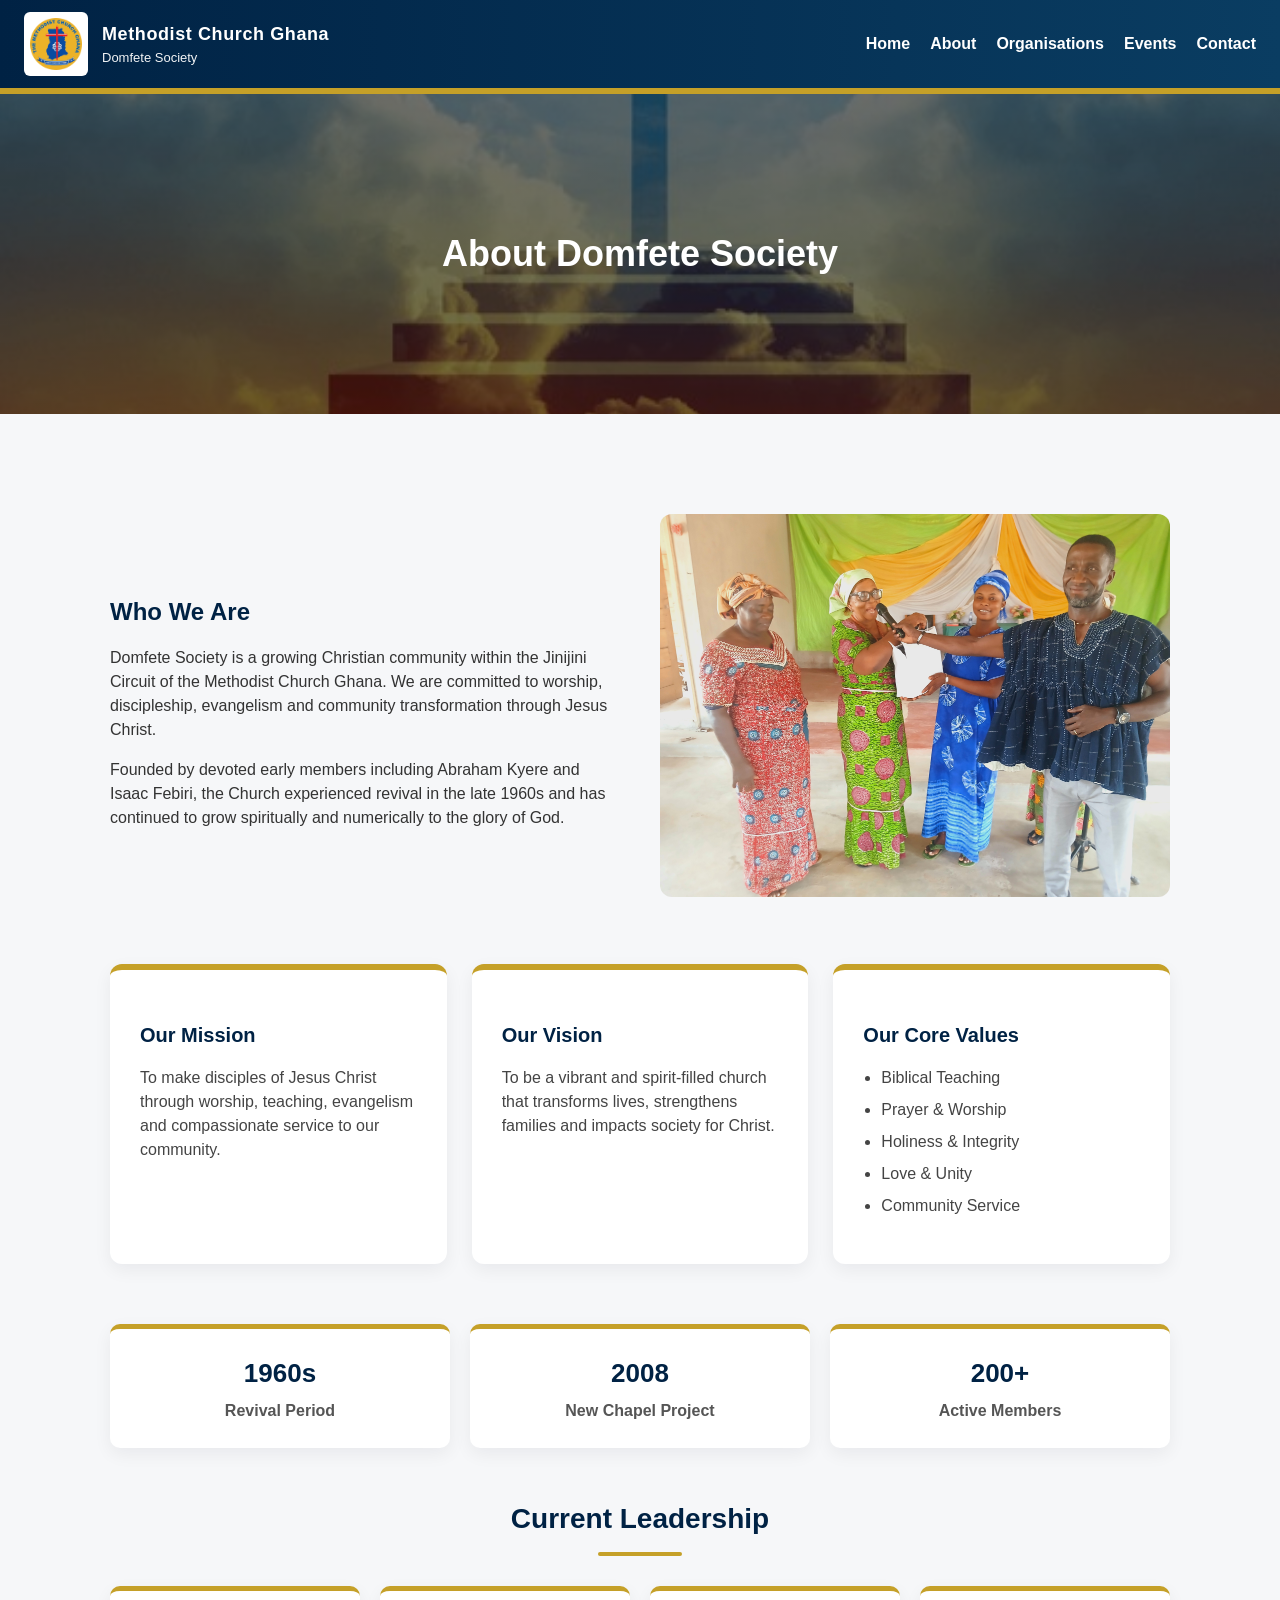
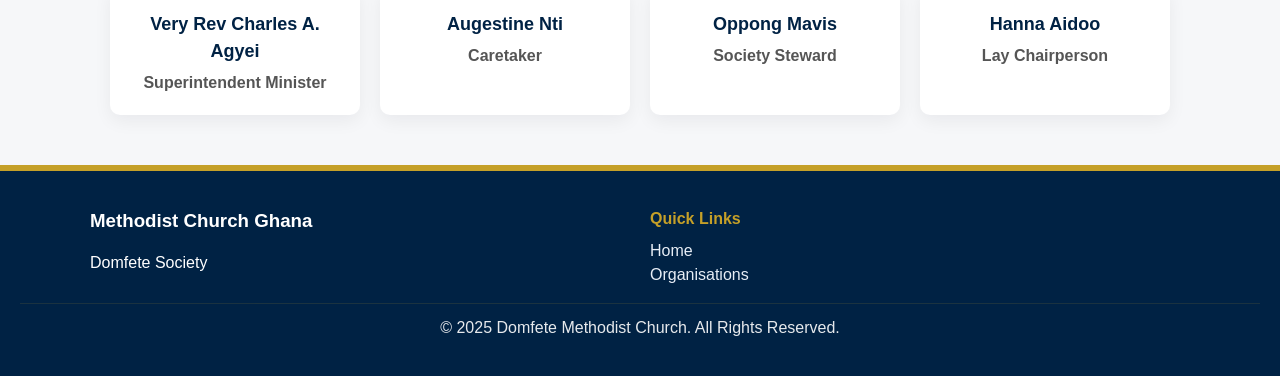
==== about.html @ f0b9dcc0 "Add files via upload" ====
<!DOCTYPE html>
<html lang="en">
<head>
  <meta charset="utf-8" />
  <meta name="viewport" content="width=device-width,initial-scale=1" />
  <title>About — Domfete Society</title>
  <link rel="stylesheet" href="style.css">

  <style>
    /* ===== ABOUT HERO ===== */
    .about-hero{
      height:320px;
      background:linear-gradient(rgba(0,0,0,0.55),rgba(0,0,0,0.55)),
      url("images/christian-cross-.jpg") center/cover no-repeat;
      display:flex;
      align-items:center;
      justify-content:center;
      text-align:center;
      color:#fff;
    }
    .about-hero h1{
      font-size:36px;
      margin:0;
    }

    /* ===== ABOUT GRID ===== */
    .about-grid{
      display:grid;
      grid-template-columns:repeat(auto-fit,minmax(320px,1fr));
      gap:40px;
      align-items:center;
      margin-top:50px;
    }

    .about-text h2{
      color:var(--navy);
      margin-bottom:12px;
    }

    .about-text p{
      color:#333;
      margin-bottom:14px;
    }

    /* ===== STATS SECTION ===== */
    .stats{
      display:grid;
      grid-template-columns:repeat(auto-fit,minmax(180px,1fr));
      gap:20px;
      margin:50px 0;
      text-align:center;
    }

    .stat-box{
      background:#fff;
      padding:25px;
      border-radius:10px;
      box-shadow:0 6px 18px rgba(2,12,40,0.06);
      border-top:5px solid var(--gold);
    }

    .stat-box h3{
      margin:0;
      color:var(--navy);
      font-size:26px;
    }

    .stat-box p{
      margin:6px 0 0;
      font-weight:600;
      color:#555;
    }

    /* ===== LEADERSHIP ===== */
    .leadership-grid{
      display:grid;
      grid-template-columns:repeat(auto-fit,minmax(220px,1fr));
      gap:20px;
      margin-top:30px;
    }

    .leader-card{
      background:#fff;
      padding:20px;
      border-radius:10px;
      text-align:center;
      box-shadow:0 6px 18px rgba(2,12,40,0.06);
      border-top:5px solid var(--gold);
      transition:transform .3s ease;
    }

    .leader-card:hover{
      transform:translateY(-6px);
    }

    .leader-card h4{
      margin:0;
      color:var(--navy);
    }

    .leader-card p{
      margin:6px 0 0;
      font-weight:600;
      color:#555;
    }
    /* ===== MISSION / VISION / VALUES ===== */

.mvv-section{
  margin:60px 0;
}

.mvv-grid{
  display:grid;
  grid-template-columns:repeat(auto-fit,minmax(280px,1fr));
  gap:25px;
}

.mvv-card{
  background:#fff;
  padding:30px;
  border-radius:12px;
  box-shadow:0 6px 18px rgba(2,12,40,0.06);
  border-top:6px solid var(--gold);
  transition:transform .3s ease, box-shadow .3s ease;
}

.mvv-card:hover{
  transform:translateY(-6px);
  box-shadow:0 10px 22px rgba(2,12,40,0.12);
}

.mvv-card h3{
  color:var(--navy);
  margin-bottom:12px;
  font-size:20px;
}

.mvv-card p{
  color:#444;
}

.mvv-card ul{
  padding-left:18px;
  color:#444;
}

.mvv-card ul li{
  margin-bottom:8px;
}
  </style>

</head>
<body>

<!-- HEADER -->
<header class="main-header">
  <div class="header-left">
    <img src="images/methodis logo.png" class="header-logo" alt="logo">
    <div class="header-text">
      <h1>Methodist Church Ghana</h1>
      <p>Domfete Society</p>
    </div>
  </div>

  <div style="display:flex;align-items:center;gap:14px">
    <nav class="navbar">
      <ul>
        <li><a href="index.html">Home</a></li>
        <li><a href="about.html" class="active">About</a></li>
        <li><a href="organisations.html">Organisations</a></li>
        <li><a href="events.html">Events</a></li>
        <li><a href="contact.html">Contact</a></li>
      </ul>
    </nav>
    <div class="hamburger" onclick="toggleMenu()">☰</div>
  </div>
</header>

<!-- HERO -->
<section class="about-hero">
  <h1>About Domfete Society</h1>
</section>

<main style="max-width:1100px;margin:0 auto;padding:50px 20px;">

  <!-- WHO WE ARE -->
  <div class="about-grid reveal">

    <div class="about-text">
      <h2>Who We Are</h2>
      <p>
        Domfete Society is a growing Christian community within the Jinijini Circuit
        of the Methodist Church Ghana. We are committed to worship, discipleship,
        evangelism and community transformation through Jesus Christ.
      </p>
      <p>
        Founded by devoted early members including Abraham Kyere and Isaac Febiri,
        the Church experienced revival in the late 1960s and has continued to grow
        spiritually and numerically to the glory of God.
      </p>
    </div>

    <div>
      <img src="images/c3.jpg" style="width:100%;border-radius:12px;">
    </div>

  </div>

  <!-- MISSION VISION CORE VALUES -->
<section class="mvv-section reveal">

  <div class="mvv-grid">

    <div class="mvv-card">
      <h3>Our Mission</h3>
      <p>
        To make disciples of Jesus Christ through worship, teaching,
        evangelism and compassionate service to our community.
      </p>
    </div>

    <div class="mvv-card">
      <h3>Our Vision</h3>
      <p>
        To be a vibrant and spirit-filled church that transforms lives,
        strengthens families and impacts society for Christ.
      </p>
    </div>

    <div class="mvv-card">
      <h3>Our Core Values</h3>
      <ul>
        <li>Biblical Teaching</li>
        <li>Prayer & Worship</li>
        <li>Holiness & Integrity</li>
        <li>Love & Unity</li>
        <li>Community Service</li>
      </ul>
    </div>

  </div>

</section>

  <!-- STATS -->
  <div class="stats reveal">
    <div class="stat-box">
      <h3>1960s</h3>
      <p>Revival Period</p>
    </div>

    <div class="stat-box">
      <h3>2008</h3>
      <p>New Chapel Project</p>
    </div>

    <div class="stat-box">
      <h3>200+</h3>
      <p>Active Members</p>
    </div>
  </div>

  <!-- LEADERSHIP -->
  <div class="reveal">
    <h2 class="section-title">Current Leadership</h2>

    <div class="leadership-grid">
      <div class="leader-card">
         <h4>Very Rev Charles A. Agyei</h4>
        <p>Superintendent Minister</p>
      </div>

      <div class="leader-card">
        <h4>Augestine Nti</h4>
        <p>Caretaker</p>
      </div>

      <div class="leader-card">
        <h4>Oppong Mavis</h4>
        <p>Society Steward</p>
      </div>

      <div class="leader-card">
        <h4>Hanna Aidoo</h4>
        <p>Lay Chairperson</p>
      </div>

       

    </div>
  </div>

</main>

<footer class="main-footer">
  <div class="footer-content">
    <div class="footer-section">
      <h3>Methodist Church Ghana</h3>
      <p>Domfete Society</p>
    </div>

    <div class="footer-section">
      <h4>Quick Links</h4>
      <ul>
        <li><a href="index.html">Home</a></li>
        <li><a href="organisations.html">Organisations</a></li>
      </ul>
    </div>
  </div>

  <div class="footer-bottom">
    © 2025 Domfete Methodist Church. All Rights Reserved.
  </div>
</footer>

<script>
  function toggleMenu(){
    document.querySelector(".navbar ul").classList.toggle("active");
  }

  function reveal(){
    let reveals=document.querySelectorAll(".reveal");
    for(let r of reveals){
      if(r.getBoundingClientRect().top < window.innerHeight-80){
        r.classList.add("active");
      }
    }
  }

  window.addEventListener("scroll",reveal);
  window.addEventListener("load",reveal);
</script>

</body>
</html>
---- style.css ----
/* ===== GLOBAL ===== */
:root{
  --navy:#002244;
  --navy2:#0A3D62;
  --gold:#C5A028;
  --white:#ffffff;
  --muted:#f6f7f9;
}
*{box-sizing:border-box}
body{
  margin:0;
  font-family: "Arial", sans-serif;
  color:#222;
  background:var(--muted);
  line-height:1.5;
}

/* ===== HEADER & NAV ===== */
.main-header{
  background: linear-gradient(to right,var(--navy),var(--navy2));
  color:var(--white);
  padding:12px 24px;
  display:flex;
  align-items:center;
  justify-content:space-between;
  gap:20px;
  border-bottom:6px solid var(--gold);
  position:sticky;
  top:0;
  z-index:2000;
}
.header-left{display:flex;align-items:center;gap:14px}
.header-logo{width:64px;height:64px;object-fit:contain;border-radius:6px;background:#fff;padding:6px}
.header-text h1{margin:0;font-size:18px;letter-spacing:0.6px}
.header-text p{margin:0;font-size:13px;opacity:0.95}
.navbar ul{list-style:none;margin:0;padding:0;display:flex;gap:20px;align-items:center}
.navbar a{color:var(--white);text-decoration:none;font-weight:600;transition:color .2s}
.navbar a:hover{color:var(--gold)}
.hamburger{display:none;font-size:26px;color:var(--white);cursor:pointer}

/* ===== SLIDESHOW ===== */
.slideshow-container{position:relative;width:100%;height:420px;overflow:hidden;margin-bottom:22px}
.slide{display:none;position:absolute;width:100%;height:100%}
.slide img{width:100%;height:100%;object-fit:cover;display:block}
.slide-text{position:absolute;left:50%;bottom:42px;transform:translateX(-50%);background:rgba(0,0,0,0.45);color:#fff;padding:12px 18px;border-radius:6px;font-weight:700}

/* ===== SCROLLING BAR (marquee style) ===== */
.scroll-text{width:100%;background:var(--navy);color:var(--gold);padding:8px 10px;overflow:hidden;font-weight:700}
.scroll-text span{display:inline-block;animation:scroll 40s linear infinite}
@keyframes scroll{from{transform:translateX(100%)}to{transform:translateX(-100%)}}

/* ===== HERO / INTRO ===== */
.hero{padding:40px 20px;text-align:center;background:linear-gradient(180deg,rgba(0,0,0,0.15),transparent)}
.hero h1{color:#fff;font-size:36px;margin:8px 0}
.hero p{max-width:900px;margin:10px auto 0;color:#fff}

/* ===== GALLERY (home) ===== */
.gallery-grid{display:grid;grid-template-columns:repeat(auto-fill,minmax(220px,1fr));gap:18px;padding:20px 24px}
.card{background:#fff;border-radius:10px;overflow:hidden;box-shadow:0 6px 18px rgba(5,20,40,0.06);display:flex;flex-direction:column}
.card img{width:100%;height:180px;object-fit:cover;object-position:center;display:block;transition:transform .35s}
.card img:hover{transform:scale(1.03)}
.card-body{padding:14px}

/* ===== ORGANISATIONS (modern cards) ===== */
.org-container{width:92%;max-width:1200px;margin:30px auto;display:flex;flex-direction:column;gap:28px;padding-bottom:10px}
.org-card{display:flex;align-items:center;gap:24px;padding:18px;background:#fff;border-radius:12px;box-shadow:0 6px 18px rgba(2,12,40,0.06);border-left:8px solid var(--gold);transition:transform .25s}
.org-card:hover{transform:translateY(-6px)}
.org-image img{width:260px;height:170px;object-fit:cover;border-radius:8px}
.org-content{flex:1}
.org-content h2{color:var(--navy);margin:0 0 8px;font-size:22px}
.org-content p{margin:0;color:#333}
.org-logo img{width:84px;height:84px;object-fit:contain}

/* ===== SECTION TITLE ===== */
.section-title{text-align:center;font-size:28px;color:var(--navy);margin:24px 0 8px}
.section-title::after{content:"";display:block;width:84px;height:4px;background:var(--gold);margin:12px auto 0;border-radius:3px}

/* ===== FOOTER ===== */
.main-footer{background:var(--navy);color:var(--white);padding:36px 20px;border-top:6px solid var(--gold)}
.footer-content{display:grid;grid-template-columns:repeat(auto-fit,minmax(200px,1fr));gap:20px;max-width:1100px;margin:0 auto 12px}
.footer-section h3{margin:0 0 6px;color:var(--white)}
.footer-section h4{margin:0 0 8px;color:var(--gold)}
.footer-section ul{list-style:none;padding:0;margin:0}
.footer-section a{color:#e7eef6;text-decoration:none}
.footer-bottom{text-align:center;padding-top:12px;border-top:1px solid rgba(197,160,40,0.15);opacity:0.9}

/* ===== ANIMATION REVEAL ===== */
.reveal{opacity:0;transform:translateY(25px);transition:all .7s ease}
.reveal.active{opacity:1;transform:translateY(0)}

/* ===== RESPONSIVE ===== */
@media(max-width:900px){
  .org-card{flex-direction:column;text-align:center}
  .org-image img{width:100%;height:auto}
  .org-logo img{margin-top:8px}
}
@media(max-width:768px){
  .navbar ul{display:none;flex-direction:column;background:transparent;width:100%;padding-top:12px}
  .navbar ul.active{display:flex}
  .hamburger{display:block}
  .main-header{flex-direction:column;gap:10px;padding:12px}
  .slideshow-container{height:320px}
  .slide img{height:320px}
  .card img{height:160px}
}
/* ===== LEADERSHIP SECTION ===== */

.leadership-title{
  text-align:center;
  font-size:24px;
  color:var(--navy);
  margin-bottom:20px;
}

.leadership-grid{
  display:grid;
  grid-template-columns:repeat(auto-fit,minmax(220px,1fr));
  gap:20px;
  margin-top:20px;
}

.leader-card{
  background:#fff;
  padding:20px;
  border-radius:10px;
  text-align:center;
  box-shadow:0 6px 18px rgba(2,12,40,0.06);
  border-top:6px solid var(--gold);
  transition:transform .3s ease, box-shadow .3s ease;
}

.leader-card:hover{
  transform:translateY(-6px);
  box-shadow:0 10px 22px rgba(2,12,40,0.12);
}

.leader-card h4{
  margin:0;
  color:var(--navy);
  font-size:18px;
}

.leader-card p{
  margin:6px 0 0;
  color:#555;
  font-weight:600;
}

.btn-primary{
  display:inline-block;
  background:var(--gold);
  color:var(--navy);
  padding:12px 26px;
  border-radius:6px;
  font-weight:700;
  text-decoration:none;
  margin-top:16px;
  transition:all .3s ease;
}
.btn-primary:hover{
  background:var(--navy);
  color:#fff;
  transform:translateY(-3px);
}

.btn-light{
  display:inline-block;
  background:#fff;
  color:var(--navy);
  padding:12px 26px;
  border-radius:6px;
  font-weight:700;
  text-decoration:none;
  margin-top:16px;
  transition:all .3s ease;
}
.btn-light:hover{
  background:var(--gold);
  color:#000;
}

.hero{
  background:linear-gradient(135deg, var(--navy), var(--navy2));
  padding:120px 20px;
  text-align:center;
  color:#fff;
}



.hero-overlay{
  position:absolute;
  top:0;left:0;right:0;bottom:0;
  background:none;
}

.hero-content{
  position:relative;
  z-index:2;
  max-width:800px;
  margin:auto;
}

.hero h1{
  font-size:42px;
  margin-bottom:14px;
}

.welcome-section{
  padding:70px 20px;
  background:#fff;
}

.welcome-container{
  max-width:1100px;
  margin:auto;
  display:flex;
  align-items:center;
  gap:40px;
}

.welcome-image img{
  width:320px;
  border-radius:10px;
  box-shadow:0 8px 20px rgba(0,0,0,0.1);
}

.welcome-content h2{
  color:var(--navy);
  margin-bottom:14px;
}

.service-times{
  padding:70px 20px;
  background:var(--muted);
  text-align:center;
}

.service-grid{
  display:grid;
  grid-template-columns:repeat(auto-fit,minmax(250px,1fr));
  gap:20px;
  max-width:1000px;
  margin:30px auto 0;
}

.service-card{
  background:#fff;
  padding:30px;
  border-radius:10px;
  box-shadow:0 6px 18px rgba(2,12,40,0.06);
  border-top:5px solid var(--gold);
}

.cta-section{
  background:linear-gradient(to right,var(--navy),var(--navy2));
  color:#fff;
  padding:70px 20px;
  text-align:center;
}

.cta-section h2{
  font-size:32px;
}

@media(max-width:900px){
  .welcome-container{
    flex-direction:column;
    text-align:center;
  }

  .welcome-image img{
    width:100%;
    max-width:300px;
  }

  .hero h1{
    font-size:28px;
  }
}

/* ===== SIGNPOST SECTION ===== */

.signpost-section{
  margin-top:40px;
  text-align:center;
}

.signpost-section h3{
  color:var(--navy);
  margin-bottom:14px;
}

.signpost-section img{
  width:100%;
  max-width:700px;
  border-radius:12px;
  box-shadow:0 10px 25px rgba(0,0,0,0.1);
  transition:transform .3s ease;
}

.signpost-section img:hover{
  transform:scale(1.02);
}

/* ===== CONTACT PAGE PREMIUM ===== */

.contact-container{
  max-width:1100px;
  margin:40px auto;
  padding:0 20px;
}

.contact-grid{
  display:grid;
  grid-template-columns:repeat(auto-fit,minmax(320px,1fr));
  gap:40px;
  margin-top:30px;
}

.contact-info-box,
.contact-form-box{
  background:#fff;
  padding:30px;
  border-radius:12px;
  box-shadow:0 10px 25px rgba(0,0,0,0.06);
}

.contact-info-box h3,
.contact-form-box h3{
  color:var(--navy);
  margin-bottom:15px;
}

/* Social Buttons */
.social-buttons{
  display:flex;
  gap:12px;
  margin:15px 0;
  flex-wrap:wrap;
}

.social-buttons a{
  background:var(--navy);
  color:#fff;
  padding:10px 16px;
  border-radius:6px;
  text-decoration:none;
  font-weight:600;
  transition:.3s ease;
}

.social-buttons a:hover{
  background:var(--gold);
  color:#000;
}

/* Signpost Image */
.signpost-image img{
  width:100%;
  margin-top:20px;
  border-radius:10px;
  box-shadow:0 8px 20px rgba(0,0,0,0.1);
}

/* Contact Form */
.contact-form-box form{
  display:flex;
  flex-direction:column;
  gap:15px;
}

.contact-form-box input,
.contact-form-box textarea{
  padding:12px;
  border:1px solid #ddd;
  border-radius:6px;
  font-family:inherit;
}

.contact-form-box button{
  background:var(--gold);
  color:var(--navy);
  padding:12px;
  border:none;
  border-radius:6px;
  font-weight:700;
  cursor:pointer;
  transition:.3s ease;
}

.contact-form-box button:hover{
  background:var(--navy);
  color:#fff;
}

/* Map Section */
.map-section{
  margin-top:60px;
  text-align:center;
}

.map-section h3{
  color:var(--navy);
  margin-bottom:15px;
}
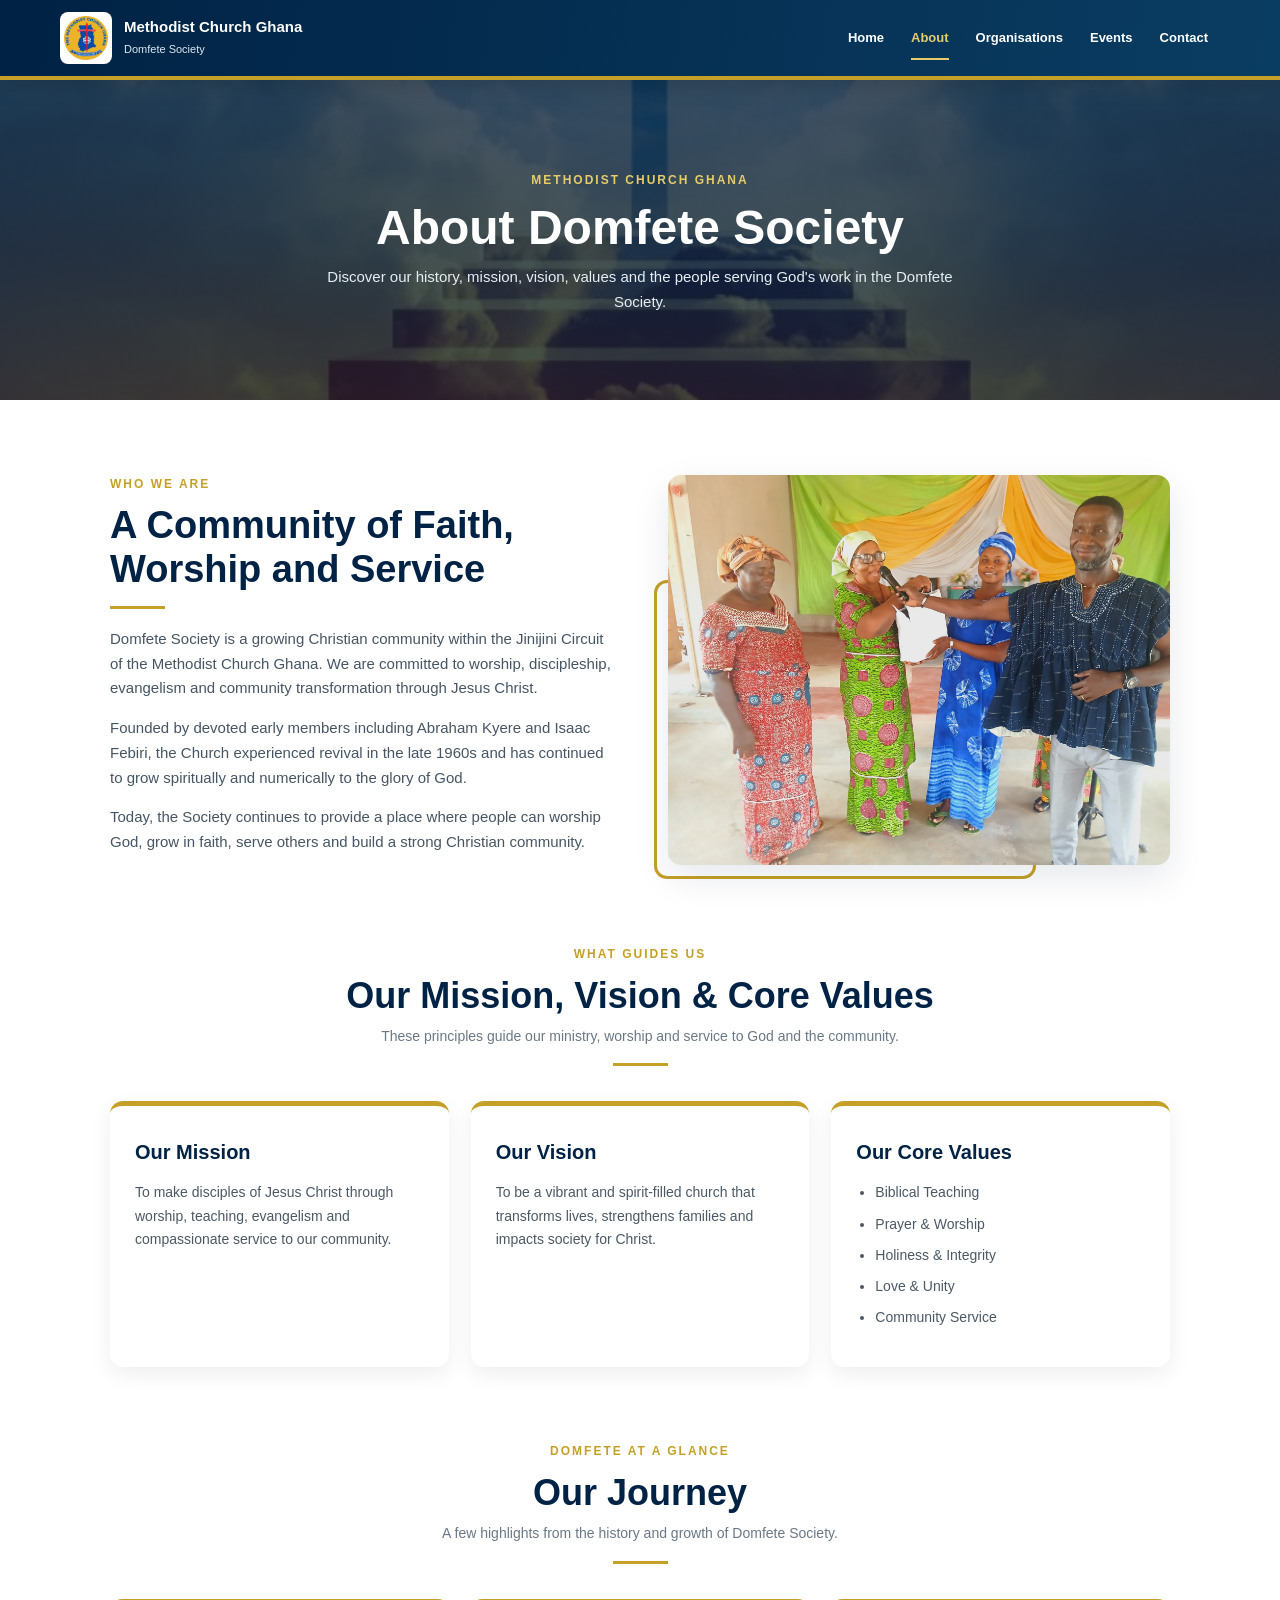
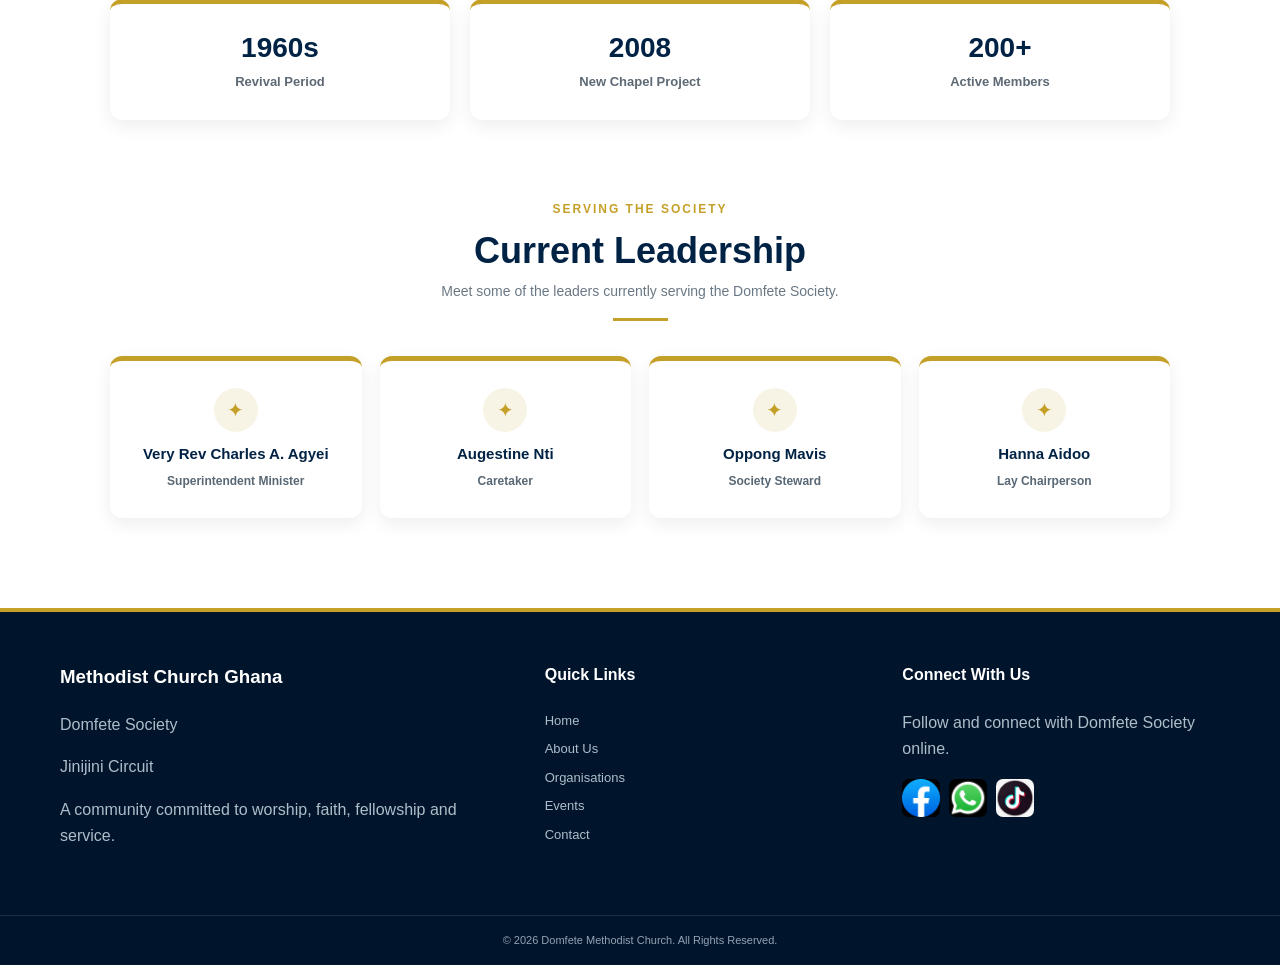
==== commit 466b5024: "update church pages" ====
--- a/about.html
+++ b/about.html
@@ -1,335 +1,664 @@
 <!DOCTYPE html>
 <html lang="en">
+
 <head>
-  <meta charset="utf-8" />
-  <meta name="viewport" content="width=device-width,initial-scale=1" />
+  <meta charset="utf-8">
+  <meta name="viewport" content="width=device-width, initial-scale=1">
+
   <title>About — Domfete Society</title>
+
   <link rel="stylesheet" href="style.css">
-
-  <style>
-    /* ===== ABOUT HERO ===== */
-    .about-hero{
-      height:320px;
-      background:linear-gradient(rgba(0,0,0,0.55),rgba(0,0,0,0.55)),
-      url("images/christian-cross-.jpg") center/cover no-repeat;
-      display:flex;
-      align-items:center;
-      justify-content:center;
-      text-align:center;
-      color:#fff;
+</head>
+
+<body>
+
+
+  <!-- =====================================================
+       HEADER
+  ====================================================== -->
+
+  <header class="main-header">
+
+    <div class="container header-inner">
+
+      <!-- LOGO + CHURCH NAME -->
+
+      <div class="header-left">
+
+        <img
+          src="images/methodis logo.png"
+          class="header-logo"
+          alt="Methodist Church Ghana Logo"
+        >
+
+        <div class="header-text">
+
+          <h1>Methodist Church Ghana</h1>
+
+          <p>Domfete Society</p>
+
+        </div>
+
+      </div>
+
+
+      <!-- NAVIGATION -->
+
+      <div style="display:flex;align-items:center;gap:14px;">
+
+        <nav class="navbar">
+
+          <ul>
+
+            <li>
+              <a href="index.html">
+                Home
+              </a>
+            </li>
+
+            <li>
+              <a href="about.html" class="active">
+                About
+              </a>
+            </li>
+
+            <li>
+              <a href="organisations.html">
+                Organisations
+              </a>
+            </li>
+
+            <li>
+              <a href="events.html">
+                Events
+              </a>
+            </li>
+
+            <li>
+              <a href="contact.html">
+                Contact
+              </a>
+            </li>
+
+          </ul>
+
+        </nav>
+
+
+        <!-- MOBILE MENU BUTTON -->
+
+        <div
+          class="hamburger"
+          onclick="toggleMenu()"
+          aria-label="Open menu"
+        >
+          ☰
+        </div>
+
+      </div>
+
+    </div>
+
+  </header>
+
+
+
+  <!-- =====================================================
+       ABOUT HERO
+  ====================================================== -->
+
+  <section class="about-hero">
+
+    <div class="about-hero-content">
+
+      <span class="about-eyebrow">
+        METHODIST CHURCH GHANA
+      </span>
+
+      <h1>
+        About Domfete Society
+      </h1>
+
+      <p>
+        Discover our history, mission, vision, values and the people
+        serving God's work in the Domfete Society.
+      </p>
+
+    </div>
+
+  </section>
+
+
+
+  <!-- =====================================================
+       MAIN CONTENT
+  ====================================================== -->
+
+  <main class="about-main">
+
+
+    <!-- =================================================
+         WHO WE ARE
+    ================================================== -->
+
+    <section class="about-grid reveal">
+
+
+      <div class="about-text">
+
+        <span class="about-small-title">
+          WHO WE ARE
+        </span>
+
+        <h2>
+          A Community of Faith, Worship and Service
+        </h2>
+
+        <p>
+          Domfete Society is a growing Christian community within
+          the Jinijini Circuit of the Methodist Church Ghana.
+          We are committed to worship, discipleship, evangelism
+          and community transformation through Jesus Christ.
+        </p>
+
+        <p>
+          Founded by devoted early members including Abraham Kyere
+          and Isaac Febiri, the Church experienced revival in the
+          late 1960s and has continued to grow spiritually and
+          numerically to the glory of God.
+        </p>
+
+        <p>
+          Today, the Society continues to provide a place where
+          people can worship God, grow in faith, serve others and
+          build a strong Christian community.
+        </p>
+
+      </div>
+
+
+      <div class="about-image">
+
+        <img
+          src="images/c3.jpg"
+          alt="Domfete Methodist Church"
+        >
+
+      </div>
+
+    </section>
+
+
+
+    <!-- =================================================
+         MISSION / VISION / VALUES
+    ================================================== -->
+
+    <section class="mvv-section reveal">
+
+      <div class="about-section-heading">
+
+        <span>
+          WHAT GUIDES US
+        </span>
+
+        <h2>
+          Our Mission, Vision & Core Values
+        </h2>
+
+        <p>
+          These principles guide our ministry, worship and service
+          to God and the community.
+        </p>
+
+      </div>
+
+
+      <div class="mvv-grid">
+
+
+        <!-- MISSION -->
+
+        <div class="mvv-card">
+
+          <h3>
+            Our Mission
+          </h3>
+
+          <p>
+            To make disciples of Jesus Christ through worship,
+            teaching, evangelism and compassionate service to
+            our community.
+          </p>
+
+        </div>
+
+
+        <!-- VISION -->
+
+        <div class="mvv-card">
+
+          <h3>
+            Our Vision
+          </h3>
+
+          <p>
+            To be a vibrant and spirit-filled church that
+            transforms lives, strengthens families and impacts
+            society for Christ.
+          </p>
+
+        </div>
+
+
+        <!-- VALUES -->
+
+        <div class="mvv-card">
+
+          <h3>
+            Our Core Values
+          </h3>
+
+          <ul>
+
+            <li>
+              Biblical Teaching
+            </li>
+
+            <li>
+              Prayer & Worship
+            </li>
+
+            <li>
+              Holiness & Integrity
+            </li>
+
+            <li>
+              Love & Unity
+            </li>
+
+            <li>
+              Community Service
+            </li>
+
+          </ul>
+
+        </div>
+
+      </div>
+
+    </section>
+
+
+
+    <!-- =================================================
+         DOMFETE AT A GLANCE
+    ================================================== -->
+
+    <section class="stats-section reveal">
+
+      <div class="about-section-heading">
+
+        <span>
+          DOMFETE AT A GLANCE
+        </span>
+
+        <h2>
+          Our Journey
+        </h2>
+
+        <p>
+          A few highlights from the history and growth of
+          Domfete Society.
+        </p>
+
+      </div>
+
+
+      <div class="stats">
+
+
+        <div class="stat-box">
+
+          <h3>
+            1960s
+          </h3>
+
+          <p>
+            Revival Period
+          </p>
+
+        </div>
+
+
+        <div class="stat-box">
+
+          <h3>
+            2008
+          </h3>
+
+          <p>
+            New Chapel Project
+          </p>
+
+        </div>
+
+
+        <div class="stat-box">
+
+          <h3>
+            200+
+          </h3>
+
+          <p>
+            Active Members
+          </p>
+
+        </div>
+
+      </div>
+
+    </section>
+
+
+
+    <!-- =================================================
+         CURRENT LEADERSHIP
+    ================================================== -->
+
+    <section class="leadership-section reveal">
+
+      <div class="about-section-heading">
+
+        <span>
+          SERVING THE SOCIETY
+        </span>
+
+        <h2>
+          Current Leadership
+        </h2>
+
+        <p>
+          Meet some of the leaders currently serving the
+          Domfete Society.
+        </p>
+
+      </div>
+
+
+      <div class="leadership-grid">
+
+
+        <!-- LEADER 1 -->
+
+        <div class="leader-card">
+
+          <div class="leader-icon">
+            ✦
+          </div>
+
+          <h4>
+            Very Rev Charles A. Agyei
+          </h4>
+
+          <p>
+            Superintendent Minister
+          </p>
+
+        </div>
+
+
+        <!-- LEADER 2 -->
+
+        <div class="leader-card">
+
+          <div class="leader-icon">
+            ✦
+          </div>
+
+          <h4>
+            Augestine Nti
+          </h4>
+
+          <p>
+            Caretaker
+          </p>
+
+        </div>
+
+
+        <!-- LEADER 3 -->
+
+        <div class="leader-card">
+
+          <div class="leader-icon">
+            ✦
+          </div>
+
+          <h4>
+            Oppong Mavis
+          </h4>
+
+          <p>
+            Society Steward
+          </p>
+
+        </div>
+
+
+        <!-- LEADER 4 -->
+
+        <div class="leader-card">
+
+          <div class="leader-icon">
+            ✦
+          </div>
+
+          <h4>
+            Hanna Aidoo
+          </h4>
+
+          <p>
+            Lay Chairperson
+          </p>
+
+        </div>
+
+      </div>
+
+    </section>
+
+  </main>
+
+
+
+  <!-- =====================================================
+       FOOTER
+  ====================================================== -->
+
+  <footer class="main-footer">
+
+    <div class="container footer-grid">
+
+
+      <!-- CHURCH -->
+
+      <div class="footer-section">
+
+        <h3>
+          Methodist Church Ghana
+        </h3>
+
+        <p>
+          Domfete Society
+        </p>
+
+        <p>
+          Jinijini Circuit
+        </p>
+
+        <p>
+          A community committed to worship, faith,
+          fellowship and service.
+        </p>
+
+      </div>
+
+
+      <!-- QUICK LINKS -->
+
+      <div class="footer-section">
+
+        <h4>
+          Quick Links
+        </h4>
+
+        <div class="footer-links">
+
+          <a href="index.html">
+            Home
+          </a>
+
+          <a href="about.html">
+            About Us
+          </a>
+
+          <a href="organisations.html">
+            Organisations
+          </a>
+
+          <a href="events.html">
+            Events
+          </a>
+
+          <a href="contact.html">
+            Contact
+          </a>
+
+        </div>
+
+      </div>
+
+
+      <!-- SOCIAL MEDIA -->
+
+      <div class="footer-section">
+
+        <h4>
+          Connect With Us
+        </h4>
+
+        <p>
+          Follow and connect with Domfete Society online.
+        </p>
+
+
+        <div class="social-icons">
+
+          <!-- Replace # with your actual links -->
+
+          <a
+            href="#"
+            aria-label="Facebook"
+            target="_blank"
+          >
+            <img
+              src="images/facebook.jpg"
+              alt="Facebook"
+            >
+          </a>
+
+
+          <a
+            href="https://wa.me/233257164442"
+            aria-label="WhatsApp"
+            target="_blank"
+          >
+            <img
+              src="images/WhatsApp Image .jpg"
+              alt="WhatsApp"
+            >
+          </a>
+
+
+          <a
+            href="https://tiktok.com/@ebenezer.methodis0"
+            aria-label="TikTok"
+            target="_blank"
+          >
+            <img
+              src="images/tictok.jpg"
+              alt="TikTok"
+            >
+          </a>
+
+        </div>
+
+      </div>
+
+    </div>
+
+
+    <!-- FOOTER BOTTOM -->
+
+    <div class="footer-bottom">
+
+      © 2026 Domfete Methodist Church.
+      All Rights Reserved.
+
+    </div>
+
+  </footer>
+
+
+
+  <!-- =====================================================
+       JAVASCRIPT
+  ====================================================== -->
+
+  <script>
+
+    /* MOBILE MENU */
+
+    function toggleMenu() {
+
+      document
+        .querySelector(".navbar ul")
+        .classList.toggle("active");
+
     }
-    .about-hero h1{
-      font-size:36px;
-      margin:0;
+
+
+    /* SCROLL REVEAL */
+
+    function reveal() {
+
+      const reveals =
+        document.querySelectorAll(".reveal, .about-reveal");
+
+      for (const element of reveals) {
+
+        if (
+          element.getBoundingClientRect().top
+          <
+          window.innerHeight - 80
+        ) {
+
+          element.classList.add("active");
+
+        }
+
+      }
+
     }
 
-    /* ===== ABOUT GRID ===== */
-    .about-grid{
-      display:grid;
-      grid-template-columns:repeat(auto-fit,minmax(320px,1fr));
-      gap:40px;
-      align-items:center;
-      margin-top:50px;
-    }
-
-    .about-text h2{
-      color:var(--navy);
-      margin-bottom:12px;
-    }
-
-    .about-text p{
-      color:#333;
-      margin-bottom:14px;
-    }
-
-    /* ===== STATS SECTION ===== */
-    .stats{
-      display:grid;
-      grid-template-columns:repeat(auto-fit,minmax(180px,1fr));
-      gap:20px;
-      margin:50px 0;
-      text-align:center;
-    }
-
-    .stat-box{
-      background:#fff;
-      padding:25px;
-      border-radius:10px;
-      box-shadow:0 6px 18px rgba(2,12,40,0.06);
-      border-top:5px solid var(--gold);
-    }
-
-    .stat-box h3{
-      margin:0;
-      color:var(--navy);
-      font-size:26px;
-    }
-
-    .stat-box p{
-      margin:6px 0 0;
-      font-weight:600;
-      color:#555;
-    }
-
-    /* ===== LEADERSHIP ===== */
-    .leadership-grid{
-      display:grid;
-      grid-template-columns:repeat(auto-fit,minmax(220px,1fr));
-      gap:20px;
-      margin-top:30px;
-    }
-
-    .leader-card{
-      background:#fff;
-      padding:20px;
-      border-radius:10px;
-      text-align:center;
-      box-shadow:0 6px 18px rgba(2,12,40,0.06);
-      border-top:5px solid var(--gold);
-      transition:transform .3s ease;
-    }
-
-    .leader-card:hover{
-      transform:translateY(-6px);
-    }
-
-    .leader-card h4{
-      margin:0;
-      color:var(--navy);
-    }
-
-    .leader-card p{
-      margin:6px 0 0;
-      font-weight:600;
-      color:#555;
-    }
-    /* ===== MISSION / VISION / VALUES ===== */
-
-.mvv-section{
-  margin:60px 0;
-}
-
-.mvv-grid{
-  display:grid;
-  grid-template-columns:repeat(auto-fit,minmax(280px,1fr));
-  gap:25px;
-}
-
-.mvv-card{
-  background:#fff;
-  padding:30px;
-  border-radius:12px;
-  box-shadow:0 6px 18px rgba(2,12,40,0.06);
-  border-top:6px solid var(--gold);
-  transition:transform .3s ease, box-shadow .3s ease;
-}
-
-.mvv-card:hover{
-  transform:translateY(-6px);
-  box-shadow:0 10px 22px rgba(2,12,40,0.12);
-}
-
-.mvv-card h3{
-  color:var(--navy);
-  margin-bottom:12px;
-  font-size:20px;
-}
-
-.mvv-card p{
-  color:#444;
-}
-
-.mvv-card ul{
-  padding-left:18px;
-  color:#444;
-}
-
-.mvv-card ul li{
-  margin-bottom:8px;
-}
-  </style>
-
-</head>
-<body>
-
-<!-- HEADER -->
-<header class="main-header">
-  <div class="header-left">
-    <img src="images/methodis logo.png" class="header-logo" alt="logo">
-    <div class="header-text">
-      <h1>Methodist Church Ghana</h1>
-      <p>Domfete Society</p>
-    </div>
-  </div>
-
-  <div style="display:flex;align-items:center;gap:14px">
-    <nav class="navbar">
-      <ul>
-        <li><a href="index.html">Home</a></li>
-        <li><a href="about.html" class="active">About</a></li>
-        <li><a href="organisations.html">Organisations</a></li>
-        <li><a href="events.html">Events</a></li>
-        <li><a href="contact.html">Contact</a></li>
-      </ul>
-    </nav>
-    <div class="hamburger" onclick="toggleMenu()">☰</div>
-  </div>
-</header>
-
-<!-- HERO -->
-<section class="about-hero">
-  <h1>About Domfete Society</h1>
-</section>
-
-<main style="max-width:1100px;margin:0 auto;padding:50px 20px;">
-
-  <!-- WHO WE ARE -->
-  <div class="about-grid reveal">
-
-    <div class="about-text">
-      <h2>Who We Are</h2>
-      <p>
-        Domfete Society is a growing Christian community within the Jinijini Circuit
-        of the Methodist Church Ghana. We are committed to worship, discipleship,
-        evangelism and community transformation through Jesus Christ.
-      </p>
-      <p>
-        Founded by devoted early members including Abraham Kyere and Isaac Febiri,
-        the Church experienced revival in the late 1960s and has continued to grow
-        spiritually and numerically to the glory of God.
-      </p>
-    </div>
-
-    <div>
-      <img src="images/c3.jpg" style="width:100%;border-radius:12px;">
-    </div>
-
-  </div>
-
-  <!-- MISSION VISION CORE VALUES -->
-<section class="mvv-section reveal">
-
-  <div class="mvv-grid">
-
-    <div class="mvv-card">
-      <h3>Our Mission</h3>
-      <p>
-        To make disciples of Jesus Christ through worship, teaching,
-        evangelism and compassionate service to our community.
-      </p>
-    </div>
-
-    <div class="mvv-card">
-      <h3>Our Vision</h3>
-      <p>
-        To be a vibrant and spirit-filled church that transforms lives,
-        strengthens families and impacts society for Christ.
-      </p>
-    </div>
-
-    <div class="mvv-card">
-      <h3>Our Core Values</h3>
-      <ul>
-        <li>Biblical Teaching</li>
-        <li>Prayer & Worship</li>
-        <li>Holiness & Integrity</li>
-        <li>Love & Unity</li>
-        <li>Community Service</li>
-      </ul>
-    </div>
-
-  </div>
-
-</section>
-
-  <!-- STATS -->
-  <div class="stats reveal">
-    <div class="stat-box">
-      <h3>1960s</h3>
-      <p>Revival Period</p>
-    </div>
-
-    <div class="stat-box">
-      <h3>2008</h3>
-      <p>New Chapel Project</p>
-    </div>
-
-    <div class="stat-box">
-      <h3>200+</h3>
-      <p>Active Members</p>
-    </div>
-  </div>
-
-  <!-- LEADERSHIP -->
-  <div class="reveal">
-    <h2 class="section-title">Current Leadership</h2>
-
-    <div class="leadership-grid">
-      <div class="leader-card">
-         <h4>Very Rev Charles A. Agyei</h4>
-        <p>Superintendent Minister</p>
-      </div>
-
-      <div class="leader-card">
-        <h4>Augestine Nti</h4>
-        <p>Caretaker</p>
-      </div>
-
-      <div class="leader-card">
-        <h4>Oppong Mavis</h4>
-        <p>Society Steward</p>
-      </div>
-
-      <div class="leader-card">
-        <h4>Hanna Aidoo</h4>
-        <p>Lay Chairperson</p>
-      </div>
-
-       
-
-    </div>
-  </div>
-
-</main>
-
-<footer class="main-footer">
-  <div class="footer-content">
-    <div class="footer-section">
-      <h3>Methodist Church Ghana</h3>
-      <p>Domfete Society</p>
-    </div>
-
-    <div class="footer-section">
-      <h4>Quick Links</h4>
-      <ul>
-        <li><a href="index.html">Home</a></li>
-        <li><a href="organisations.html">Organisations</a></li>
-      </ul>
-    </div>
-  </div>
-
-  <div class="footer-bottom">
-    © 2025 Domfete Methodist Church. All Rights Reserved.
-  </div>
-</footer>
-
-<script>
-  function toggleMenu(){
-    document.querySelector(".navbar ul").classList.toggle("active");
-  }
-
-  function reveal(){
-    let reveals=document.querySelectorAll(".reveal");
-    for(let r of reveals){
-      if(r.getBoundingClientRect().top < window.innerHeight-80){
-        r.classList.add("active");
-      }
-    }
-  }
-
-  window.addEventListener("scroll",reveal);
-  window.addEventListener("load",reveal);
-</script>
+
+    window.addEventListener("scroll", reveal);
+
+    window.addEventListener("load", reveal);
+
+  </script>
 
 </body>
+
 </html>
--- a/style.css
+++ b/style.css
@@ -1,406 +1,2275 @@
-/* ===== GLOBAL ===== */
-:root{
-  --navy:#002244;
-  --navy2:#0A3D62;
-  --gold:#C5A028;
-  --white:#ffffff;
-  --muted:#f6f7f9;
-}
-*{box-sizing:border-box}
-body{
-  margin:0;
-  font-family: "Arial", sans-serif;
-  color:#222;
-  background:var(--muted);
-  line-height:1.5;
-}
-
-/* ===== HEADER & NAV ===== */
-.main-header{
-  background: linear-gradient(to right,var(--navy),var(--navy2));
-  color:var(--white);
-  padding:12px 24px;
-  display:flex;
-  align-items:center;
-  justify-content:space-between;
-  gap:20px;
-  border-bottom:6px solid var(--gold);
-  position:sticky;
-  top:0;
-  z-index:2000;
-}
-.header-left{display:flex;align-items:center;gap:14px}
-.header-logo{width:64px;height:64px;object-fit:contain;border-radius:6px;background:#fff;padding:6px}
-.header-text h1{margin:0;font-size:18px;letter-spacing:0.6px}
-.header-text p{margin:0;font-size:13px;opacity:0.95}
-.navbar ul{list-style:none;margin:0;padding:0;display:flex;gap:20px;align-items:center}
-.navbar a{color:var(--white);text-decoration:none;font-weight:600;transition:color .2s}
-.navbar a:hover{color:var(--gold)}
-.hamburger{display:none;font-size:26px;color:var(--white);cursor:pointer}
-
-/* ===== SLIDESHOW ===== */
-.slideshow-container{position:relative;width:100%;height:420px;overflow:hidden;margin-bottom:22px}
-.slide{display:none;position:absolute;width:100%;height:100%}
-.slide img{width:100%;height:100%;object-fit:cover;display:block}
-.slide-text{position:absolute;left:50%;bottom:42px;transform:translateX(-50%);background:rgba(0,0,0,0.45);color:#fff;padding:12px 18px;border-radius:6px;font-weight:700}
-
-/* ===== SCROLLING BAR (marquee style) ===== */
-.scroll-text{width:100%;background:var(--navy);color:var(--gold);padding:8px 10px;overflow:hidden;font-weight:700}
-.scroll-text span{display:inline-block;animation:scroll 40s linear infinite}
-@keyframes scroll{from{transform:translateX(100%)}to{transform:translateX(-100%)}}
-
-/* ===== HERO / INTRO ===== */
-.hero{padding:40px 20px;text-align:center;background:linear-gradient(180deg,rgba(0,0,0,0.15),transparent)}
-.hero h1{color:#fff;font-size:36px;margin:8px 0}
-.hero p{max-width:900px;margin:10px auto 0;color:#fff}
-
-/* ===== GALLERY (home) ===== */
-.gallery-grid{display:grid;grid-template-columns:repeat(auto-fill,minmax(220px,1fr));gap:18px;padding:20px 24px}
-.card{background:#fff;border-radius:10px;overflow:hidden;box-shadow:0 6px 18px rgba(5,20,40,0.06);display:flex;flex-direction:column}
-.card img{width:100%;height:180px;object-fit:cover;object-position:center;display:block;transition:transform .35s}
-.card img:hover{transform:scale(1.03)}
-.card-body{padding:14px}
-
-/* ===== ORGANISATIONS (modern cards) ===== */
-.org-container{width:92%;max-width:1200px;margin:30px auto;display:flex;flex-direction:column;gap:28px;padding-bottom:10px}
-.org-card{display:flex;align-items:center;gap:24px;padding:18px;background:#fff;border-radius:12px;box-shadow:0 6px 18px rgba(2,12,40,0.06);border-left:8px solid var(--gold);transition:transform .25s}
-.org-card:hover{transform:translateY(-6px)}
-.org-image img{width:260px;height:170px;object-fit:cover;border-radius:8px}
-.org-content{flex:1}
-.org-content h2{color:var(--navy);margin:0 0 8px;font-size:22px}
-.org-content p{margin:0;color:#333}
-.org-logo img{width:84px;height:84px;object-fit:contain}
-
-/* ===== SECTION TITLE ===== */
-.section-title{text-align:center;font-size:28px;color:var(--navy);margin:24px 0 8px}
-.section-title::after{content:"";display:block;width:84px;height:4px;background:var(--gold);margin:12px auto 0;border-radius:3px}
-
-/* ===== FOOTER ===== */
-.main-footer{background:var(--navy);color:var(--white);padding:36px 20px;border-top:6px solid var(--gold)}
-.footer-content{display:grid;grid-template-columns:repeat(auto-fit,minmax(200px,1fr));gap:20px;max-width:1100px;margin:0 auto 12px}
-.footer-section h3{margin:0 0 6px;color:var(--white)}
-.footer-section h4{margin:0 0 8px;color:var(--gold)}
-.footer-section ul{list-style:none;padding:0;margin:0}
-.footer-section a{color:#e7eef6;text-decoration:none}
-.footer-bottom{text-align:center;padding-top:12px;border-top:1px solid rgba(197,160,40,0.15);opacity:0.9}
-
-/* ===== ANIMATION REVEAL ===== */
-.reveal{opacity:0;transform:translateY(25px);transition:all .7s ease}
-.reveal.active{opacity:1;transform:translateY(0)}
-
-/* ===== RESPONSIVE ===== */
-@media(max-width:900px){
-  .org-card{flex-direction:column;text-align:center}
-  .org-image img{width:100%;height:auto}
-  .org-logo img{margin-top:8px}
-}
-@media(max-width:768px){
-  .navbar ul{display:none;flex-direction:column;background:transparent;width:100%;padding-top:12px}
-  .navbar ul.active{display:flex}
-  .hamburger{display:block}
-  .main-header{flex-direction:column;gap:10px;padding:12px}
-  .slideshow-container{height:320px}
-  .slide img{height:320px}
-  .card img{height:160px}
-}
-/* ===== LEADERSHIP SECTION ===== */
-
-.leadership-title{
-  text-align:center;
-  font-size:24px;
-  color:var(--navy);
-  margin-bottom:20px;
-}
-
-.leadership-grid{
-  display:grid;
-  grid-template-columns:repeat(auto-fit,minmax(220px,1fr));
-  gap:20px;
-  margin-top:20px;
-}
-
-.leader-card{
-  background:#fff;
-  padding:20px;
-  border-radius:10px;
-  text-align:center;
-  box-shadow:0 6px 18px rgba(2,12,40,0.06);
-  border-top:6px solid var(--gold);
-  transition:transform .3s ease, box-shadow .3s ease;
-}
-
-.leader-card:hover{
-  transform:translateY(-6px);
-  box-shadow:0 10px 22px rgba(2,12,40,0.12);
-}
-
-.leader-card h4{
-  margin:0;
-  color:var(--navy);
-  font-size:18px;
-}
-
-.leader-card p{
-  margin:6px 0 0;
-  color:#555;
-  font-weight:600;
-}
-
-.btn-primary{
-  display:inline-block;
-  background:var(--gold);
-  color:var(--navy);
-  padding:12px 26px;
-  border-radius:6px;
-  font-weight:700;
-  text-decoration:none;
-  margin-top:16px;
-  transition:all .3s ease;
-}
-.btn-primary:hover{
-  background:var(--navy);
-  color:#fff;
-  transform:translateY(-3px);
-}
-
-.btn-light{
-  display:inline-block;
-  background:#fff;
-  color:var(--navy);
-  padding:12px 26px;
-  border-radius:6px;
-  font-weight:700;
-  text-decoration:none;
-  margin-top:16px;
-  transition:all .3s ease;
-}
-.btn-light:hover{
-  background:var(--gold);
-  color:#000;
-}
-
-.hero{
-  background:linear-gradient(135deg, var(--navy), var(--navy2));
-  padding:120px 20px;
-  text-align:center;
-  color:#fff;
-}
-
-
-
-.hero-overlay{
-  position:absolute;
-  top:0;left:0;right:0;bottom:0;
-  background:none;
-}
-
-.hero-content{
-  position:relative;
-  z-index:2;
-  max-width:800px;
-  margin:auto;
-}
-
-.hero h1{
-  font-size:42px;
-  margin-bottom:14px;
-}
-
-.welcome-section{
-  padding:70px 20px;
-  background:#fff;
-}
-
-.welcome-container{
-  max-width:1100px;
-  margin:auto;
-  display:flex;
-  align-items:center;
-  gap:40px;
-}
-
-.welcome-image img{
-  width:320px;
-  border-radius:10px;
-  box-shadow:0 8px 20px rgba(0,0,0,0.1);
-}
-
-.welcome-content h2{
-  color:var(--navy);
-  margin-bottom:14px;
-}
-
-.service-times{
-  padding:70px 20px;
-  background:var(--muted);
-  text-align:center;
-}
-
-.service-grid{
-  display:grid;
-  grid-template-columns:repeat(auto-fit,minmax(250px,1fr));
-  gap:20px;
-  max-width:1000px;
-  margin:30px auto 0;
-}
-
-.service-card{
-  background:#fff;
-  padding:30px;
-  border-radius:10px;
-  box-shadow:0 6px 18px rgba(2,12,40,0.06);
-  border-top:5px solid var(--gold);
-}
-
-.cta-section{
-  background:linear-gradient(to right,var(--navy),var(--navy2));
-  color:#fff;
-  padding:70px 20px;
-  text-align:center;
-}
-
-.cta-section h2{
-  font-size:32px;
-}
-
-@media(max-width:900px){
-  .welcome-container{
-    flex-direction:column;
-    text-align:center;
-  }
-
-  .welcome-image img{
-    width:100%;
-    max-width:300px;
-  }
-
-  .hero h1{
-    font-size:28px;
-  }
-}
-
-/* ===== SIGNPOST SECTION ===== */
-
-.signpost-section{
-  margin-top:40px;
-  text-align:center;
-}
-
-.signpost-section h3{
-  color:var(--navy);
-  margin-bottom:14px;
-}
-
-.signpost-section img{
-  width:100%;
-  max-width:700px;
-  border-radius:12px;
-  box-shadow:0 10px 25px rgba(0,0,0,0.1);
-  transition:transform .3s ease;
-}
-
-.signpost-section img:hover{
-  transform:scale(1.02);
-}
-
-/* ===== CONTACT PAGE PREMIUM ===== */
-
-.contact-container{
-  max-width:1100px;
-  margin:40px auto;
-  padding:0 20px;
-}
-
-.contact-grid{
-  display:grid;
-  grid-template-columns:repeat(auto-fit,minmax(320px,1fr));
-  gap:40px;
-  margin-top:30px;
-}
-
-.contact-info-box,
-.contact-form-box{
-  background:#fff;
-  padding:30px;
-  border-radius:12px;
-  box-shadow:0 10px 25px rgba(0,0,0,0.06);
-}
-
-.contact-info-box h3,
-.contact-form-box h3{
-  color:var(--navy);
-  margin-bottom:15px;
-}
+/* =========================================================
+   DOMFETE SOCIETY WEBSITE
+   MAIN STYLESHEET
+========================================================= */
+
+
+/* =========================================================
+   1. ROOT VARIABLES
+========================================================= */
+
+:root {
+  --navy: #002244;
+  --blue: #0a3d62;
+  --gold: #c5a028;
+  --gold2: #e6cc68;
+  --ink: #24313d;
+  --muted: #687887;
+  --light: #f5f7fa;
+  --white: #fff;
+
+  --shadow: 0 12px 35px rgba(0, 34, 68, 0.10);
+
+  --max: 1160px;
+}
+
+
+/* =========================================================
+   2. GLOBAL / RESET
+========================================================= */
+
+* {
+  box-sizing: border-box;
+}
+
+html {
+  scroll-behavior: smooth;
+}
+
+body {
+  margin: 0;
+  font-family: Arial, Helvetica, sans-serif;
+  color: var(--ink);
+  background: #fff;
+  line-height: 1.65;
+}
+
+img {
+  max-width: 100%;
+  display: block;
+}
+
+a {
+  color: inherit;
+}
+
+.container {
+  width: min(var(--max), calc(100% - 36px));
+  margin: auto;
+}
+
+
+/* =========================================================
+   3. HEADER & NAVIGATION
+========================================================= */
+
+.main-header {
+  position: sticky;
+  top: 0;
+  z-index: 1000;
+
+  background: linear-gradient(
+    100deg,
+    var(--navy),
+    var(--blue)
+  );
+
+  color: #fff;
+  border-bottom: 4px solid var(--gold);
+  box-shadow: 0 6px 20px rgba(0, 0, 0, 0.14);
+}
+
+.header-inner {
+  min-height: 76px;
+
+  display: flex;
+  align-items: center;
+  justify-content: space-between;
+
+  gap: 22px;
+}
+
+.header-left {
+  display: flex;
+  align-items: center;
+  gap: 12px;
+}
+
+.header-logo {
+  width: 52px;
+  height: 52px;
+
+  object-fit: contain;
+
+  background: #fff;
+  padding: 4px;
+  border-radius: 8px;
+}
+
+.header-text h1 {
+  font-size: 15px;
+  margin: 0;
+  line-height: 1.2;
+}
+
+.header-text p {
+  font-size: 11px;
+  margin: 4px 0 0;
+  color: #dce8f0;
+}
+
+
+/* Navigation */
+
+.navbar ul {
+  list-style: none;
+  margin: 0;
+  padding: 0;
+
+  display: flex;
+  align-items: center;
+  gap: 3px;
+}
+
+.navbar a {
+  display: block;
+
+  padding: 26px 12px;
+
+  text-decoration: none;
+  font-weight: 700;
+  font-size: 13px;
+
+  position: relative;
+}
+
+.navbar a::after {
+  content: "";
+
+  position: absolute;
+  left: 12px;
+  right: 12px;
+  bottom: 15px;
+
+  height: 2px;
+
+  background: var(--gold2);
+
+  transform: scaleX(0);
+  transition: 0.2s;
+}
+
+.navbar a:hover,
+.navbar a.active {
+  color: var(--gold2);
+}
+
+.navbar a:hover::after,
+.navbar a.active::after {
+  transform: scaleX(1);
+}
+
+
+/* Hamburger */
+
+.hamburger {
+  display: none;
+
+  border: 0;
+
+  background: rgba(255, 255, 255, 0.08);
+
+  color: #fff;
+
+  width: 42px;
+  height: 42px;
+
+  border-radius: 8px;
+
+  place-items: center;
+
+  font-size: 24px;
+
+  cursor: pointer;
+}
+
+
+/* =========================================================
+   4. SCROLLING TEXT
+========================================================= */
+
+.scroll-text {
+  overflow: hidden;
+
+  background: #00172d;
+  color: var(--gold2);
+
+  font-size: 11px;
+  font-weight: 700;
+
+  white-space: nowrap;
+
+  padding: 7px;
+}
+
+.scroll-text span {
+  display: inline-block;
+
+  animation: marquee 30s linear infinite;
+}
+
+@keyframes marquee {
+
+  from {
+    transform: translateX(100vw);
+  }
+
+  to {
+    transform: translateX(-100%);
+  }
+
+}
+
+
+/* =========================================================
+   5. HOME PAGE — HERO
+========================================================= */
+
+.hero,
+.page-hero {
+  position: relative;
+  color: #fff;
+  overflow: hidden;
+}
+
+.hero {
+  min-height: 560px;
+
+  display: grid;
+  place-items: center;
+
+  background: #00172d;
+}
+
+.hero-bg {
+  position: absolute;
+  inset: 0;
+
+  width: 100%;
+  height: 100%;
+
+  object-fit: cover;
+}
+
+.overlay {
+  position: absolute;
+  inset: 0;
+
+  background:
+    linear-gradient(
+      90deg,
+      rgba(0, 21, 43, 0.9),
+      rgba(0, 34, 68, 0.55),
+      rgba(0, 0, 0, 0.15)
+    );
+}
+
+.hero-content {
+  position: relative;
+  z-index: 2;
+
+  width: min(900px, calc(100% - 36px));
+
+  margin: auto;
+
+  padding: 75px 0;
+}
+
+.eyebrow,
+.kicker {
+  font-size: 11px;
+  font-weight: 800;
+  letter-spacing: 2px;
+
+  color: var(--gold2);
+}
+
+.hero h2 {
+  font-size: clamp(35px, 6vw, 62px);
+
+  line-height: 1.05;
+
+  margin: 12px 0 18px;
+
+  max-width: 800px;
+}
+
+.hero p {
+  font-size: 17px;
+
+  max-width: 650px;
+
+  color: #e6eef4;
+}
+
+
+/* Buttons */
+
+.buttons {
+  display: flex;
+
+  gap: 12px;
+
+  flex-wrap: wrap;
+
+  margin-top: 25px;
+}
+
+.btn {
+  display: inline-flex;
+
+  align-items: center;
+  justify-content: center;
+
+  min-height: 45px;
+
+  padding: 11px 20px;
+
+  border-radius: 7px;
+
+  text-decoration: none;
+
+  font-weight: 800;
+  font-size: 13px;
+
+  transition: 0.25s;
+}
+
+.btn:hover {
+  transform: translateY(-2px);
+}
+
+.btn-primary {
+  background: var(--gold);
+  color: var(--navy);
+}
+
+.btn-primary:hover {
+  background: var(--gold2);
+}
+
+.btn-outline {
+  border: 1px solid rgba(255, 255, 255, 0.7);
+
+  color: #fff;
+
+  background: rgba(255, 255, 255, 0.06);
+}
+
+.btn-outline:hover {
+  background: #fff;
+  color: var(--navy);
+}
+
+.btn-light {
+  background: #fff;
+  color: var(--navy);
+}
+
+
+/* =========================================================
+   6. HOME PAGE — SLIDES
+========================================================= */
+
+.slides {
+  position: absolute;
+  inset: 0;
+}
+
+.slide {
+  position: absolute;
+  inset: 0;
+
+  opacity: 0;
+
+  transition: opacity 0.8s;
+}
+
+.slide.active {
+  opacity: 1;
+}
+
+.slide img {
+  width: 100%;
+  height: 100%;
+
+  object-fit: cover;
+}
+
+.slide .overlay {
+  background:
+    linear-gradient(
+      90deg,
+      rgba(0, 21, 43, 0.84),
+      rgba(0, 34, 68, 0.4),
+      rgba(0, 0, 0, 0.1)
+    );
+}
+
+
+/* =========================================================
+   7. GENERAL SECTIONS
+========================================================= */
+
+.section {
+  padding: 78px 0;
+}
+
+.section-head {
+  text-align: center;
+
+  max-width: 700px;
+
+  margin: 0 auto 38px;
+}
+
+.section-head h2,
+.page-title {
+  color: var(--navy);
+
+  font-size: clamp(28px, 4vw, 40px);
+
+  line-height: 1.15;
+
+  margin: 7px 0;
+}
+
+.section-head p {
+  color: var(--muted);
+
+  margin: 0;
+}
+
+.section-head::after {
+  content: "";
+
+  display: block;
+
+  width: 58px;
+  height: 3px;
+
+  background: var(--gold);
+
+  margin: 15px auto 0;
+}
+
+
+/* =========================================================
+   8. HOME PAGE — WELCOME
+========================================================= */
+
+.welcome-grid {
+  display: grid;
+
+  grid-template-columns: 0.9fr 1fr;
+
+  gap: 65px;
+
+  align-items: center;
+}
+
+.welcome-photo {
+  position: relative;
+
+  max-width: 470px;
+}
+
+.welcome-photo img {
+  height: 440px;
+
+  width: 100%;
+
+  object-fit: cover;
+
+  border-radius: 14px;
+
+  box-shadow: var(--shadow);
+
+  position: relative;
+
+  z-index: 2;
+}
+
+.welcome-photo::after {
+  content: "";
+
+  position: absolute;
+
+  left: -14px;
+  bottom: -14px;
+
+  width: 75%;
+  height: 75%;
+
+  border: 3px solid var(--gold);
+
+  border-radius: 14px;
+}
+
+.welcome-copy h2 {
+  font-size: clamp(28px, 4vw, 40px);
+
+  color: var(--navy);
+
+  line-height: 1.15;
+
+  margin: 7px 0 14px;
+}
+
+.welcome-copy p {
+  color: var(--muted);
+}
+
+
+/* =========================================================
+   9. HOME PAGE — SERVICES
+========================================================= */
+
+.services {
+  background: var(--light);
+}
+
+.service-grid {
+  display: grid;
+
+  grid-template-columns: repeat(3, 1fr);
+
+  gap: 18px;
+}
+
+.service-card {
+  background: #fff;
+
+  border: 1px solid #e3e8ed;
+
+  border-top: 4px solid var(--gold);
+
+  padding: 25px;
+
+  border-radius: 12px;
+
+  box-shadow: 0 7px 22px rgba(0, 34, 68, 0.05);
+
+  transition: 0.25s;
+}
+
+.service-card:hover,
+.card:hover,
+.org-card:hover {
+  transform: translateY(-5px);
+
+  box-shadow: var(--shadow);
+}
+
+.service-card h3 {
+  color: var(--navy);
+
+  margin: 0 0 4px;
+}
+
+.service-card p {
+  margin: 0;
+
+  color: var(--muted);
+}
+
+
+/* =========================================================
+   10. HOME PAGE — CTA
+========================================================= */
+
+.cta {
+  background:
+    linear-gradient(
+      115deg,
+      var(--navy),
+      var(--blue)
+    );
+
+  color: #fff;
+
+  text-align: center;
+
+  padding: 70px 0;
+}
+
+.cta h2 {
+  font-size: clamp(30px, 4vw, 42px);
+
+  margin: 7px 0;
+}
+
+.cta p {
+  color: #dce7ee;
+
+  margin-bottom: 23px;
+}
+
+
+/* =========================================================
+   11. GALLERY
+========================================================= */
+
+.gallery-grid {
+  display: grid;
+
+  grid-template-columns: repeat(4, 1fr);
+
+  gap: 15px;
+}
+
+.card {
+  background: #fff;
+
+  border-radius: 11px;
+
+  overflow: hidden;
+
+  box-shadow: 0 6px 18px rgba(5, 20, 40, 0.07);
+
+  transition: 0.25s;
+}
+
+.card img {
+  width: 100%;
+  height: 220px;
+
+  object-fit: cover;
+}
+
+.card-body {
+  padding: 13px 15px;
+}
+
+.card-body h3 {
+  font-size: 15px;
+
+  color: var(--navy);
+
+  margin: 0;
+}
+
+
+/* =========================================================
+   12. GENERAL PAGE HERO
+========================================================= */
+
+.page-hero {
+  height: 300px;
+
+  display: grid;
+
+  place-items: center;
+
+  background: #00172d;
+}
+
+.page-hero img {
+  position: absolute;
+
+  inset: 0;
+
+  width: 100%;
+  height: 100%;
+
+  object-fit: cover;
+}
+
+.page-hero .overlay {
+  background: rgba(0, 21, 43, 0.62);
+}
+
+.page-hero h1 {
+  position: relative;
+
+  z-index: 2;
+
+  font-size: clamp(32px, 5vw, 48px);
+
+  margin: 0;
+
+  text-align: center;
+}
+
+
+/* =========================================================
+   13. GENERAL CONTENT
+========================================================= */
+
+.content {
+  padding: 65px 0;
+}
+
+.content h2 {
+  color: var(--navy);
+
+  font-size: 30px;
+
+  line-height: 1.2;
+}
+
+.content p,
+.content li {
+  color: #526271;
+}
+
+
+/* =========================================================
+   14. ABOUT PAGE
+========================================================= */
+
+/* About Hero */
+
+.about-hero {
+  min-height: 320px;
+
+  display: flex;
+
+  align-items: center;
+  justify-content: center;
+
+  text-align: center;
+
+  color: #fff;
+
+  background:
+    linear-gradient(
+      rgba(0, 20, 45, 0.72),
+      rgba(0, 20, 45, 0.72)
+    ),
+    url("images/christian-cross-.jpg")
+    center / cover no-repeat;
+}
+
+.about-hero-content {
+  padding: 50px 20px;
+}
+
+.about-eyebrow {
+  color: var(--gold2);
+
+  font-size: 12px;
+
+  font-weight: 800;
+
+  letter-spacing: 2px;
+}
+
+.about-hero h1 {
+  margin: 10px 0;
+
+  font-size: clamp(32px, 5vw, 48px);
+
+  line-height: 1.1;
+}
+
+.about-hero p {
+  max-width: 650px;
+
+  margin: auto;
+
+  color: #e6edf3;
+
+  font-size: 15px;
+}
+
+
+/* About Main */
+
+.about-main {
+  max-width: 1100px;
+
+  margin: auto;
+
+  padding: 70px 20px;
+}
+
+
+/* About — Who We Are */
+
+.about-grid {
+  display: grid;
+
+  grid-template-columns: 1fr 1fr;
+
+  gap: 55px;
+
+  align-items: center;
+
+  margin-bottom: 70px;
+}
+
+.about-text h2 {
+  color: var(--navy);
+
+  font-size: clamp(28px, 4vw, 38px);
+
+  line-height: 1.15;
+
+  margin: 8px 0 18px;
+}
+
+.about-text h2::after {
+  content: "";
+
+  display: block;
+
+  width: 55px;
+  height: 3px;
+
+  background: var(--gold);
+
+  margin-top: 14px;
+}
+
+.about-text p {
+  color: #465563;
+
+  margin-bottom: 15px;
+
+  font-size: 15px;
+}
+
+.about-small-title {
+  color: var(--gold);
+
+  font-size: 12px;
+
+  font-weight: 800;
+
+  letter-spacing: 2px;
+}
+
+
+/* About Image */
+
+.about-image {
+  position: relative;
+}
+
+.about-image::before {
+  content: "";
+
+  position: absolute;
+
+  left: -14px;
+  bottom: -14px;
+
+  width: 75%;
+  height: 75%;
+
+  border: 3px solid var(--gold);
+
+  border-radius: 13px;
+
+  z-index: 0;
+}
+
+.about-image img {
+  position: relative;
+
+  z-index: 1;
+
+  width: 100%;
+
+  height: 390px;
+
+  object-fit: cover;
+
+  border-radius: 13px;
+
+  box-shadow: var(--shadow);
+}
+
+
+/* =========================================================
+   15. ABOUT PAGE — SECTION HEADINGS
+========================================================= */
+
+.about-section-heading {
+  text-align: center;
+
+  margin-bottom: 35px;
+}
+
+.about-section-heading span {
+  color: var(--gold);
+
+  font-size: 12px;
+
+  font-weight: 800;
+
+  letter-spacing: 2px;
+}
+
+.about-section-heading h2 {
+  color: var(--navy);
+
+  font-size: clamp(27px, 4vw, 36px);
+
+  line-height: 1.2;
+
+  margin: 8px 0;
+}
+
+.about-section-heading p {
+  max-width: 650px;
+
+  margin: auto;
+
+  color: #6a7885;
+
+  font-size: 14px;
+}
+
+.about-section-heading::after {
+  content: "";
+
+  display: block;
+
+  width: 55px;
+  height: 3px;
+
+  background: var(--gold);
+
+  margin: 15px auto 0;
+}
+
+
+/* =========================================================
+   16. ABOUT PAGE — MISSION / VISION / VALUES
+========================================================= */
+
+.mvv-section {
+  margin-bottom: 70px;
+}
+
+.mvv-grid {
+  display: grid;
+
+  grid-template-columns: repeat(3, 1fr);
+
+  gap: 22px;
+}
+
+.mvv-card {
+  background: #fff;
+
+  padding: 30px 25px;
+
+  border-radius: 13px;
+
+  border-top: 5px solid var(--gold);
+
+  box-shadow: 0 7px 22px rgba(2, 12, 40, 0.07);
+
+  transition:
+    transform 0.3s ease,
+    box-shadow 0.3s ease;
+}
+
+.mvv-card:hover {
+  transform: translateY(-6px);
+
+  box-shadow:
+    0 12px 28px rgba(2, 12, 40, 0.12);
+}
+
+.mvv-card h3 {
+  color: var(--navy);
+
+  font-size: 20px;
+
+  margin: 0 0 12px;
+}
+
+.mvv-card p,
+.mvv-card li {
+  color: #4b5965;
+
+  font-size: 14px;
+}
+
+.mvv-card p {
+  margin: 0;
+}
+
+.mvv-card ul {
+  padding-left: 19px;
+
+  margin: 0;
+}
+
+.mvv-card li {
+  margin-bottom: 8px;
+}
+
+
+/* =========================================================
+   17. ABOUT PAGE — STATS / OUR JOURNEY
+========================================================= */
+
+.stats-section {
+  margin-bottom: 75px;
+}
+
+.stats {
+  display: grid;
+
+  grid-template-columns: repeat(3, 1fr);
+
+  gap: 20px;
+}
+
+.stat-box {
+  background: #fff;
+
+  padding: 27px 20px;
+
+  text-align: center;
+
+  border-radius: 12px;
+
+  border-top: 5px solid var(--gold);
+
+  box-shadow: 0 6px 18px rgba(2, 12, 40, 0.07);
+
+  transition: transform 0.3s ease;
+}
+
+.stat-box:hover {
+  transform: translateY(-5px);
+}
+
+.stat-box h3 {
+  margin: 0;
+
+  color: var(--navy);
+
+  font-size: 28px;
+
+  line-height: 1.2;
+}
+
+.stat-box p {
+  margin: 7px 0 0;
+
+  font-weight: 600;
+
+  color: #5d6974;
+
+  font-size: 13px;
+}
+
+
+/* =========================================================
+   18. ABOUT PAGE — CURRENT LEADERSHIP
+========================================================= */
+
+.leadership-section {
+  margin-bottom: 20px;
+}
+
+.leadership-grid {
+  display: grid;
+
+  grid-template-columns: repeat(4, 1fr);
+
+  gap: 18px;
+
+  margin-top: 30px;
+}
+
+.leader-card {
+  position: relative;
+
+  background: #fff;
+
+  padding: 27px 17px;
+
+  min-height: 150px;
+
+  display: flex;
+
+  flex-direction: column;
+
+  justify-content: center;
+
+  text-align: center;
+
+  border-radius: 12px;
+
+  border-top: 5px solid var(--gold);
+
+  box-shadow:
+    0 6px 18px rgba(2, 12, 40, 0.07);
+
+  transition:
+    transform 0.3s ease,
+    box-shadow 0.3s ease;
+}
+
+.leader-card:hover {
+  transform: translateY(-6px);
+
+  box-shadow:
+    0 12px 25px rgba(2, 12, 40, 0.12);
+}
+
+.leader-icon {
+  width: 44px;
+  height: 44px;
+
+  margin: 0 auto 12px;
+
+  display: grid;
+
+  place-items: center;
+
+  border-radius: 50%;
+
+  background: rgba(197, 160, 40, 0.12);
+
+  color: var(--gold);
+
+  font-size: 20px;
+}
+
+.leader-card h4 {
+  margin: 0;
+
+  color: var(--navy);
+
+  font-size: 15px;
+
+  line-height: 1.35;
+}
+
+.leader-card p {
+  margin: 7px 0 0;
+
+  color: #596875;
+
+  font-size: 12px;
+
+  font-weight: 700;
+}
+
+
+/* =========================================================
+   19. ORGANISATIONS PAGE
+========================================================= */
+
+.org-grid {
+  display: grid;
+
+  grid-template-columns: repeat(2, 1fr);
+
+  gap: 20px;
+}
+
+.org-card {
+  display: grid;
+
+  grid-template-columns: 180px 1fr 70px;
+
+  gap: 18px;
+
+  align-items: center;
+
+  background: #fff;
+
+  padding: 16px;
+
+  border-radius: 13px;
+
+  border-left: 5px solid var(--gold);
+
+  box-shadow:
+    0 6px 20px rgba(0, 34, 68, 0.06);
+
+  transition: 0.25s;
+}
+
+.org-image img {
+  width: 180px;
+  height: 145px;
+
+  object-fit: cover;
+
+  border-radius: 9px;
+}
+
+.org-content h2 {
+  font-size: 20px;
+
+  color: var(--navy);
+
+  margin: 0 0 7px;
+}
+
+.org-content p {
+  margin: 0;
+
+  color: var(--muted);
+
+  font-size: 13px;
+}
+
+.org-logo {
+  display: flex;
+
+  align-items: center;
+
+  justify-content: center;
+}
+
+.org-logo img {
+  width: 64px;
+  height: 64px;
+
+  object-fit: contain;
+}
+
+
+/* =========================================================
+   20. EVENTS PAGE
+========================================================= */
+
+.event-list {
+  display: grid;
+
+  gap: 18px;
+}
+
+.event-card {
+  display: grid;
+
+  grid-template-columns: 250px 1fr;
+
+  gap: 22px;
+
+  background: #fff;
+
+  border-radius: 13px;
+
+  overflow: hidden;
+
+  box-shadow:
+    0 7px 22px rgba(0, 34, 68, 0.07);
+
+  transition: 0.25s;
+}
+
+.event-card img {
+  width: 250px;
+  height: 180px;
+
+  object-fit: cover;
+}
+
+.event-body {
+  padding: 20px 20px 20px 0;
+}
+
+.event-body h2 {
+  color: var(--navy);
+
+  margin: 0 0 8px;
+
+  font-size: 21px;
+}
+
+.event-body p {
+  color: var(--muted);
+}
+
+
+/* =========================================================
+   21. CONTACT PAGE
+========================================================= */
+
+.contact-grid {
+  display: grid;
+
+  grid-template-columns: 0.9fr 1.1fr;
+
+  gap: 22px;
+}
+
+.contact-box {
+  background: #fff;
+
+  border-radius: 13px;
+
+  padding: 28px;
+
+  box-shadow:
+    0 7px 22px rgba(0, 34, 68, 0.07);
+
+  border-top: 4px solid var(--gold);
+}
+
+.contact-box h2 {
+  color: var(--navy);
+
+  margin-top: 0;
+}
+
+.contact-box p {
+  color: var(--muted);
+}
+
 
 /* Social Buttons */
-.social-buttons{
-  display:flex;
-  gap:12px;
-  margin:15px 0;
-  flex-wrap:wrap;
-}
-
-.social-buttons a{
-  background:var(--navy);
-  color:#fff;
-  padding:10px 16px;
-  border-radius:6px;
-  text-decoration:none;
-  font-weight:600;
-  transition:.3s ease;
-}
-
-.social-buttons a:hover{
-  background:var(--gold);
-  color:#000;
-}
-
-/* Signpost Image */
-.signpost-image img{
-  width:100%;
-  margin-top:20px;
-  border-radius:10px;
-  box-shadow:0 8px 20px rgba(0,0,0,0.1);
-}
+
+.social-buttons {
+  display: flex;
+
+  gap: 8px;
+
+  flex-wrap: wrap;
+
+  margin: 20px 0;
+}
+
+.social-buttons a {
+  padding: 9px 13px;
+
+  border-radius: 6px;
+
+  background: var(--navy);
+
+  color: #fff;
+
+  text-decoration: none;
+
+  font-size: 12px;
+
+  font-weight: 700;
+}
+
+
+/* Contact Image */
+
+.signpost-image img {
+  width: 100%;
+
+  height: 250px;
+
+  object-fit: cover;
+
+  border-radius: 10px;
+
+  margin-top: 18px;
+}
+
 
 /* Contact Form */
-.contact-form-box form{
-  display:flex;
-  flex-direction:column;
-  gap:15px;
-}
-
-.contact-form-box input,
-.contact-form-box textarea{
-  padding:12px;
-  border:1px solid #ddd;
-  border-radius:6px;
-  font-family:inherit;
-}
-
-.contact-form-box button{
-  background:var(--gold);
-  color:var(--navy);
-  padding:12px;
-  border:none;
-  border-radius:6px;
-  font-weight:700;
-  cursor:pointer;
-  transition:.3s ease;
-}
-
-.contact-form-box button:hover{
-  background:var(--navy);
-  color:#fff;
-}
-
-/* Map Section */
-.map-section{
-  margin-top:60px;
-  text-align:center;
-}
-
-.map-section h3{
-  color:var(--navy);
-  margin-bottom:15px;
+
+.contact-form {
+  display: grid;
+
+  gap: 12px;
+}
+
+.contact-form input,
+.contact-form textarea {
+  width: 100%;
+
+  padding: 13px;
+
+  border: 1px solid #d9e0e6;
+
+  border-radius: 7px;
+
+  font: inherit;
+
+  outline: none;
+}
+
+.contact-form input:focus,
+.contact-form textarea:focus {
+  border-color: var(--gold);
+
+  box-shadow:
+    0 0 0 3px rgba(197, 160, 40, 0.12);
+}
+
+.contact-form button {
+  border: 0;
+
+  background: var(--gold);
+
+  color: var(--navy);
+
+  padding: 13px;
+
+  border-radius: 7px;
+
+  font-weight: 800;
+
+  cursor: pointer;
+}
+
+
+/* Map */
+
+.map {
+  margin-top: 22px;
+}
+
+.map iframe {
+  width: 100%;
+
+  height: 350px;
+
+  border: 0;
+
+  border-radius: 12px;
+
+  box-shadow: var(--shadow);
+}
+
+
+/* =========================================================
+   22. FOOTER
+========================================================= */
+
+.main-footer {
+  background: #00152b;
+
+  color: #dbe6ef;
+
+  border-top: 4px solid var(--gold);
+
+  margin-top: 0;
+}
+
+.footer-grid {
+  display: grid;
+
+  grid-template-columns: 1.4fr 1fr 1fr;
+
+  gap: 40px;
+
+  padding: 50px 0;
+}
+
+.main-footer h3,
+.main-footer h4 {
+  color: #fff;
+
+  margin-top: 0;
+}
+
+.main-footer p,
+.main-footer a {
+  color: #aebdca;
+}
+
+.main-footer a {
+  text-decoration: none;
+}
+
+.footer-links a {
+  display: block;
+
+  margin: 7px 0;
+
+  font-size: 13px;
+}
+
+.social-icons {
+  display: flex;
+
+  gap: 9px;
+}
+
+.social-icons a {
+  width: 38px;
+  height: 38px;
+
+  background: #fff;
+
+  border-radius: 7px;
+
+  overflow: hidden;
+}
+
+.social-icons img {
+  width: 100%;
+  height: 100%;
+
+  object-fit: cover;
+}
+
+.footer-bottom {
+  border-top: 1px solid rgba(255, 255, 255, 0.1);
+
+  padding: 15px;
+
+  text-align: center;
+
+  color: #91a3b2;
+
+  font-size: 11px;
+}
+
+
+/* =========================================================
+   23. ANIMATIONS / REVEAL
+========================================================= */
+
+.reveal,
+.about-reveal {
+  opacity: 0;
+
+  transform: translateY(18px);
+
+  transition:
+    opacity 0.65s ease,
+    transform 0.65s ease;
+}
+
+.reveal.active,
+.about-reveal.active {
+  opacity: 1;
+
+  transform: none;
+}
+
+
+/* =========================================================
+   24. TABLET RESPONSIVE
+========================================================= */
+
+@media (max-width: 900px) {
+
+  .navbar a {
+    padding-left: 8px;
+    padding-right: 8px;
+  }
+
+  .gallery-grid {
+    grid-template-columns: repeat(3, 1fr);
+  }
+
+  .org-grid {
+    grid-template-columns: 1fr;
+  }
+
+  .about-grid {
+    gap: 30px;
+  }
+
+}
+
+
+/* =========================================================
+   25. MOBILE RESPONSIVE
+========================================================= */
+
+@media (max-width: 720px) {
+
+  /* General */
+
+  .container {
+    width: calc(100% - 26px);
+  }
+
+
+  /* Header */
+
+  .header-inner {
+    min-height: 68px;
+  }
+
+  .header-logo {
+    width: 45px;
+    height: 45px;
+  }
+
+  .header-text h1 {
+    font-size: 12px;
+  }
+
+  .header-text p {
+    font-size: 10px;
+  }
+
+
+  /* Mobile Menu */
+
+  .hamburger {
+    display: grid;
+  }
+
+  .navbar ul {
+    display: none;
+
+    position: absolute;
+
+    top: 68px;
+
+    left: 12px;
+    right: 12px;
+
+    background: var(--navy);
+
+    padding: 7px;
+
+    border:
+      1px solid
+      rgba(197, 160, 40, 0.5);
+
+    border-top: 3px solid var(--gold);
+
+    border-radius:
+      0 0 10px 10px;
+
+    box-shadow:
+      0 12px 25px rgba(0, 0, 0, 0.25);
+
+    flex-direction: column;
+
+    align-items: stretch;
+
+    gap: 0;
+  }
+
+  .navbar ul.active {
+    display: flex;
+  }
+
+  .navbar a {
+    padding: 12px 13px;
+
+    border-radius: 6px;
+  }
+
+  .navbar a::after {
+    display: none;
+  }
+
+  .navbar a:hover,
+  .navbar a.active {
+    background: var(--blue);
+  }
+
+
+  /* Home Hero */
+
+  .hero {
+    min-height: 500px;
+  }
+
+  .hero-content {
+    padding: 60px 0;
+  }
+
+  .hero h2 {
+    font-size: 34px;
+  }
+
+  .hero p {
+    font-size: 14px;
+  }
+
+  .buttons {
+    flex-direction: column;
+
+    width: min(320px, 100%);
+  }
+
+  .btn {
+    width: 100%;
+  }
+
+
+  /* Sections */
+
+  .section,
+  .content {
+    padding: 55px 0;
+  }
+
+
+  /* Welcome */
+
+  .welcome-grid {
+    grid-template-columns: 1fr;
+  }
+
+  .welcome-photo {
+    margin: auto;
+  }
+
+  .welcome-photo img {
+    height: 360px;
+  }
+
+
+  /* Services */
+
+  .service-grid {
+    grid-template-columns: 1fr;
+  }
+
+
+  /* Gallery */
+
+  .gallery-grid {
+    grid-template-columns: repeat(2, 1fr);
+
+    gap: 10px;
+  }
+
+  .card img {
+    height: 180px;
+  }
+
+
+  /* Page Hero */
+
+  .page-hero {
+    height: 240px;
+  }
+
+
+  /* =====================================================
+     ABOUT PAGE — MOBILE
+  ===================================================== */
+
+  .about-hero {
+    min-height: 250px;
+  }
+
+  .about-hero h1 {
+    font-size: 32px;
+  }
+
+  .about-hero p {
+    font-size: 13px;
+  }
+
+  .about-main {
+    padding: 50px 16px;
+  }
+
+  .about-grid {
+    grid-template-columns: 1fr;
+
+    gap: 35px;
+
+    margin-bottom: 55px;
+  }
+
+  .about-text h2 {
+    font-size: 29px;
+  }
+
+  .about-image {
+    margin: 0 8px 10px;
+  }
+
+  .about-image img {
+    height: 300px;
+  }
+
+
+  /* MVV */
+
+  .mvv-section {
+    margin-bottom: 55px;
+  }
+
+  .mvv-grid {
+    grid-template-columns: 1fr;
+
+    gap: 15px;
+  }
+
+  .mvv-card {
+    padding: 24px 20px;
+  }
+
+
+  /* Stats */
+
+  .stats-section {
+    margin-bottom: 55px;
+  }
+
+  .stats {
+    grid-template-columns: 1fr;
+
+    gap: 13px;
+  }
+
+  .stat-box {
+    padding: 23px;
+  }
+
+
+  /* Leadership */
+
+  .leadership-grid {
+    grid-template-columns: 1fr 1fr;
+
+    gap: 12px;
+  }
+
+  .leader-card {
+    min-height: 155px;
+
+    padding: 20px 10px;
+  }
+
+  .leader-card h4 {
+    font-size: 13px;
+  }
+
+  .leader-card p {
+    font-size: 11px;
+  }
+
+
+  /* Organisations */
+
+  .org-card {
+    grid-template-columns:
+      95px
+      1fr
+      58px;
+
+    gap: 10px;
+
+    padding: 12px;
+  }
+
+  .org-image img {
+    width: 95px;
+    height: 100px;
+  }
+
+  .org-logo {
+    display: flex;
+
+    align-items: center;
+
+    justify-content: center;
+  }
+
+  .org-logo img {
+    width: 52px;
+    height: 52px;
+  }
+
+  .org-content h2 {
+    font-size: 17px;
+  }
+
+  .org-content p {
+    font-size: 12px;
+  }
+
+
+  /* Events */
+
+  .event-card {
+    grid-template-columns: 1fr;
+  }
+
+  .event-card img {
+    width: 100%;
+
+    height: 190px;
+  }
+
+  .event-body {
+    padding:
+      0
+      18px
+      20px;
+  }
+
+
+  /* Contact */
+
+  .contact-grid {
+    grid-template-columns: 1fr;
+  }
+
+
+  /* Footer */
+
+  .footer-grid {
+    grid-template-columns: 1fr;
+
+    gap: 25px;
+
+    padding: 40px 0;
+  }
+
+}
+
+
+/* =========================================================
+   26. SMALL PHONES
+========================================================= */
+
+@media (max-width: 390px) {
+
+  /* Gallery */
+
+  .gallery-grid {
+    grid-template-columns: 1fr;
+  }
+
+  .card img {
+    height: 210px;
+  }
+
+
+  /* Hero */
+
+  .hero h2 {
+    font-size: 29px;
+  }
+
+
+  /* About */
+
+  .about-hero {
+    min-height: 225px;
+  }
+
+  .about-hero h1 {
+    font-size: 28px;
+  }
+
+  .about-main {
+    padding-left: 13px;
+    padding-right: 13px;
+  }
+
+  .about-image img {
+    height: 260px;
+  }
+
+
+  /* Leadership */
+
+  .leadership-grid {
+    grid-template-columns: 1fr;
+  }
+
+  .leader-card {
+    min-height: auto;
+
+    padding: 22px 15px;
+  }
+
+
+  /* Organisations */
+
+  .org-card {
+    grid-template-columns:
+      80px
+      1fr
+      50px;
+  }
+
+  .org-image img {
+    width: 80px;
+    height: 85px;
+  }
+
+  .org-logo img {
+    width: 45px;
+    height: 45px;
+  }
+
+}
+
+
+/* =========================================================
+   27. REDUCED MOTION
+========================================================= */
+
+@media (prefers-reduced-motion: reduce) {
+
+  *,
+  *::before,
+  *::after {
+    scroll-behavior: auto !important;
+
+    animation: none !important;
+
+    transition: none !important;
+  }
+
+}
+/* =====================================================
+   HERO UPGRADE
+===================================================== */
+
+.hero {
+  position: relative;
+  min-height: 620px;
+  display: grid;
+  place-items: center;
+  overflow: hidden;
+  background: #00172d;
+}
+
+
+/* HERO CONTENT */
+
+.hero-content {
+  position: relative;
+  z-index: 5;
+  width: min(900px, calc(100% - 36px));
+  margin: auto;
+  padding: 90px 0 110px;
+}
+
+.hero-content .eyebrow {
+  display: inline-block;
+  margin-bottom: 10px;
+}
+
+
+/* HERO HEADING */
+
+.hero h2 {
+  font-size: clamp(38px, 6vw, 64px);
+  line-height: 1.05;
+  letter-spacing: -1px;
+  margin: 12px 0 20px;
+  max-width: 820px;
+}
+
+
+/* HERO DESCRIPTION */
+
+.hero p {
+  font-size: 18px;
+  line-height: 1.7;
+  max-width: 620px;
+  color: #e6eef4;
+  margin: 0;
+}
+
+
+/* BUTTONS */
+
+.hero .buttons {
+  margin-top: 30px;
+}
+
+
+/* SLIDES */
+
+.slides {
+  position: absolute;
+  inset: 0;
+  z-index: 0;
+}
+
+.slide {
+  position: absolute;
+  inset: 0;
+  opacity: 0;
+  transition: opacity 1s ease;
+}
+
+.slide.active {
+  opacity: 1;
+}
+
+.slide img {
+  width: 100%;
+  height: 100%;
+  object-fit: cover;
+}
+
+
+/* DARK OVERLAY */
+
+.slide .overlay {
+  position: absolute;
+  inset: 0;
+
+  background:
+    linear-gradient(
+      90deg,
+      rgba(0, 21, 43, 0.92) 0%,
+      rgba(0, 34, 68, 0.68) 45%,
+      rgba(0, 0, 0, 0.25) 100%
+    );
+}
+
+
+/* =====================================================
+   HERO DOTS
+===================================================== */
+
+.hero-indicators {
+  position: absolute;
+  z-index: 10;
+
+  bottom: 35px;
+  left: 50%;
+
+  transform: translateX(-50%);
+
+  display: flex;
+  align-items: center;
+  gap: 9px;
+}
+
+.hero-dot {
+  width: 9px;
+  height: 9px;
+
+  padding: 0;
+  border: 0;
+  border-radius: 50%;
+
+  background: rgba(255, 255, 255, 0.55);
+
+  cursor: pointer;
+
+  transition:
+    width .3s ease,
+    background .3s ease,
+    transform .3s ease;
+}
+
+.hero-dot.active {
+  width: 28px;
+  border-radius: 10px;
+  background: var(--gold);
+}
+
+.hero-dot:hover {
+  transform: scale(1.15);
+}
+
+
+/* =====================================================
+   SCROLL INDICATOR
+===================================================== */
+
+.scroll-indicator {
+  position: absolute;
+
+  right: 30px;
+  bottom: 28px;
+
+  z-index: 10;
+
+  display: flex;
+  flex-direction: column;
+  align-items: center;
+  gap: 4px;
+
+  color: rgba(255, 255, 255, 0.75);
+
+  font-size: 10px;
+  letter-spacing: 1px;
+  text-transform: uppercase;
+}
+
+.scroll-arrow {
+  font-size: 20px;
+  animation: scrollBounce 1.5s infinite;
+}
+
+@keyframes scrollBounce {
+
+  0%,
+  100% {
+    transform: translateY(0);
+  }
+
+  50% {
+    transform: translateY(6px);
+  }
+
+}
+
+
+/* =====================================================
+   MOBILE HERO
+===================================================== */
+
+@media (max-width: 720px) {
+
+  .hero {
+    min-height: 540px;
+  }
+
+  .hero-content {
+    padding: 70px 0 100px;
+  }
+
+  .hero h2 {
+    font-size: 34px;
+    line-height: 1.08;
+    letter-spacing: -.5px;
+  }
+
+  .hero p {
+    font-size: 14px;
+    max-width: 430px;
+  }
+
+  .hero .buttons {
+    margin-top: 25px;
+  }
+
+  .hero-indicators {
+    bottom: 25px;
+  }
+
+  .scroll-indicator {
+    display: none;
+  }
+
+}
+
+
+/* SMALL PHONES */
+
+@media (max-width: 390px) {
+
+  .hero {
+    min-height: 510px;
+  }
+
+  .hero-content {
+    padding: 55px 0 90px;
+  }
+
+  .hero h2 {
+    font-size: 29px;
+  }
+
+  .hero p {
+    font-size: 13px;
+  }
+
 }
